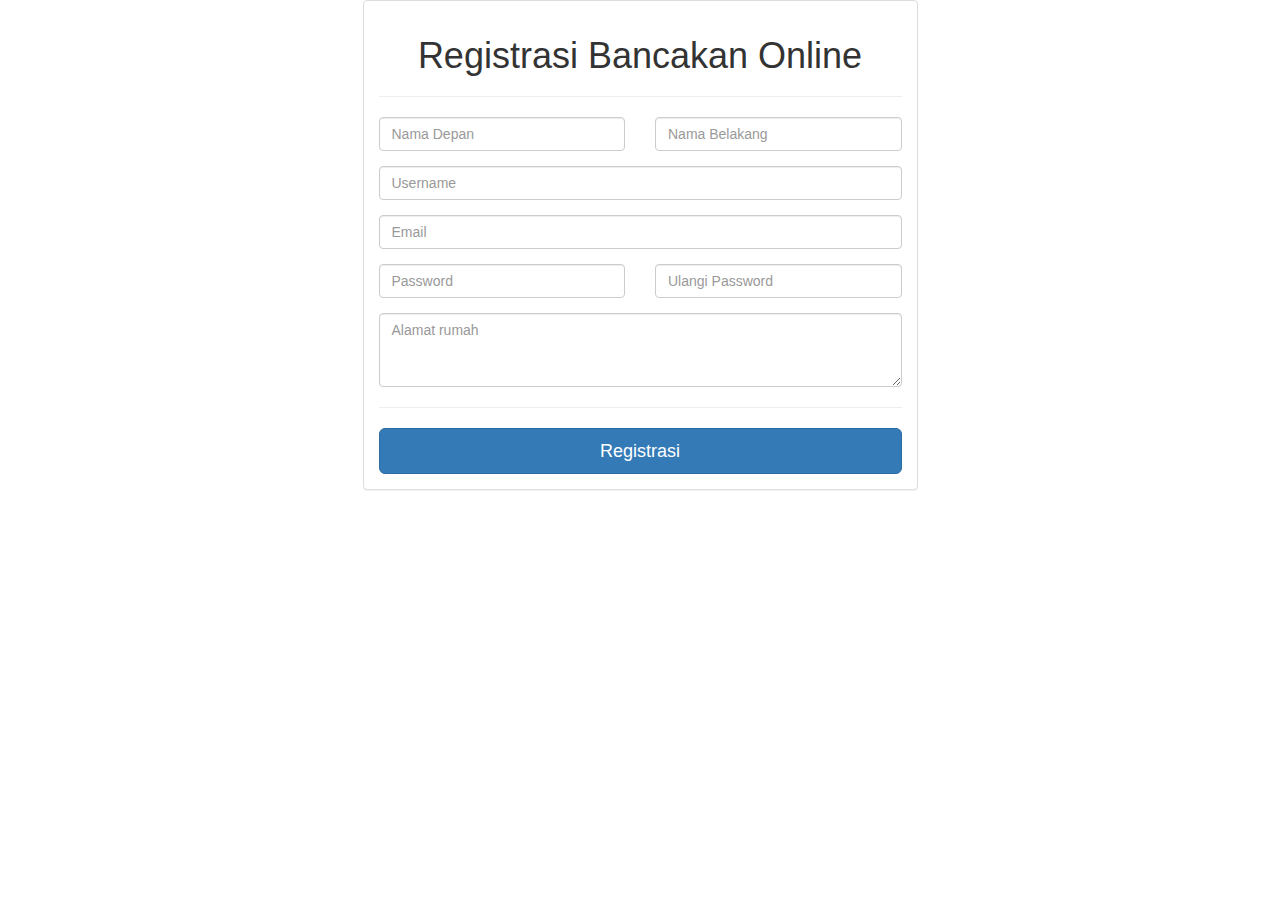
==== index.html @ 7d3cf7ec "initial commit" ====
<!DOCTYPE html>
<html lang="en">
<head>
  <meta charset="utf-8">
  <meta http-equiv="X-UA-Compatible" content="IE=edge">
  <meta name="viewport" content="width=device-width, initial-scale=1">
  <!-- The above 3 meta tags *must* come first in the head; any other head content must come *after* these tags -->
  <title>Bootstrap 101 Template</title>

  <!-- Bootstrap -->
  <link href="css/bootstrap.min.css" rel="stylesheet">

  <!-- HTML5 shim and Respond.js for IE8 support of HTML5 elements and media queries -->
  <!-- WARNING: Respond.js doesn't work if you view the page via file:// -->
    <!--[if lt IE 9]>
      <script src="https://oss.maxcdn.com/html5shiv/3.7.3/html5shiv.min.js"></script>
      <script src="https://oss.maxcdn.com/respond/1.4.2/respond.min.js"></script>
    <![endif]-->
  </head>
  <body>
    


    <div class="container">
      <div class="row">
        <div class="col-md-6 col-md-offset-3">
          <div class="panel panel-default">
            <div class="panel-body">

              <h1 class="text-center">Registrasi Bancakan Online</h1>
              <hr>
              <form action="">
                <div class="form-group row">
                  <div class="col-md-6">
                    <input type="text" placeholder="Nama Depan" class="form-control">
                  </div>
                  <div class="col-md-6">
                    <input type="text" placeholder="Nama Belakang" class="form-control" >
                  </div>
                </div>
                <div class="form-group">
                  <input type="text" placeholder="Username" class="form-control">
                </div>
                <div class="form-group">
                  <input type="text" placeholder="Email" class="form-control">
                </div>
                <div class="form-group row">
                  <div class="col-md-6">
                    <input type="password" placeholder="Password" class="form-control">
                  </div>
                  <div class="col-md-6">
                    <input type="password" placeholder="Ulangi Password" class="form-control">
                  </div>
                </div>
                <div class="form-group">
                  <textarea class="form-control" name="" id="" cols="30" rows="3" placeholder="Alamat rumah"></textarea>
                </div>
                <hr>
                <button type="submit" class="btn btn-lg btn-block btn-primary">Registrasi</button>
              </form>

            </div>
          </div>
        </div>
      </div>
    </div>
  </div>

  <!-- jQuery (necessary for Bootstrap's JavaScript plugins) -->
  <script src="https://ajax.googleapis.com/ajax/libs/jquery/1.12.4/jquery.min.js"></script>
  <!-- Include all compiled plugins (below), or include individual files as needed -->
  <script src="js/bootstrap.min.js"></script>
</body>
</html>
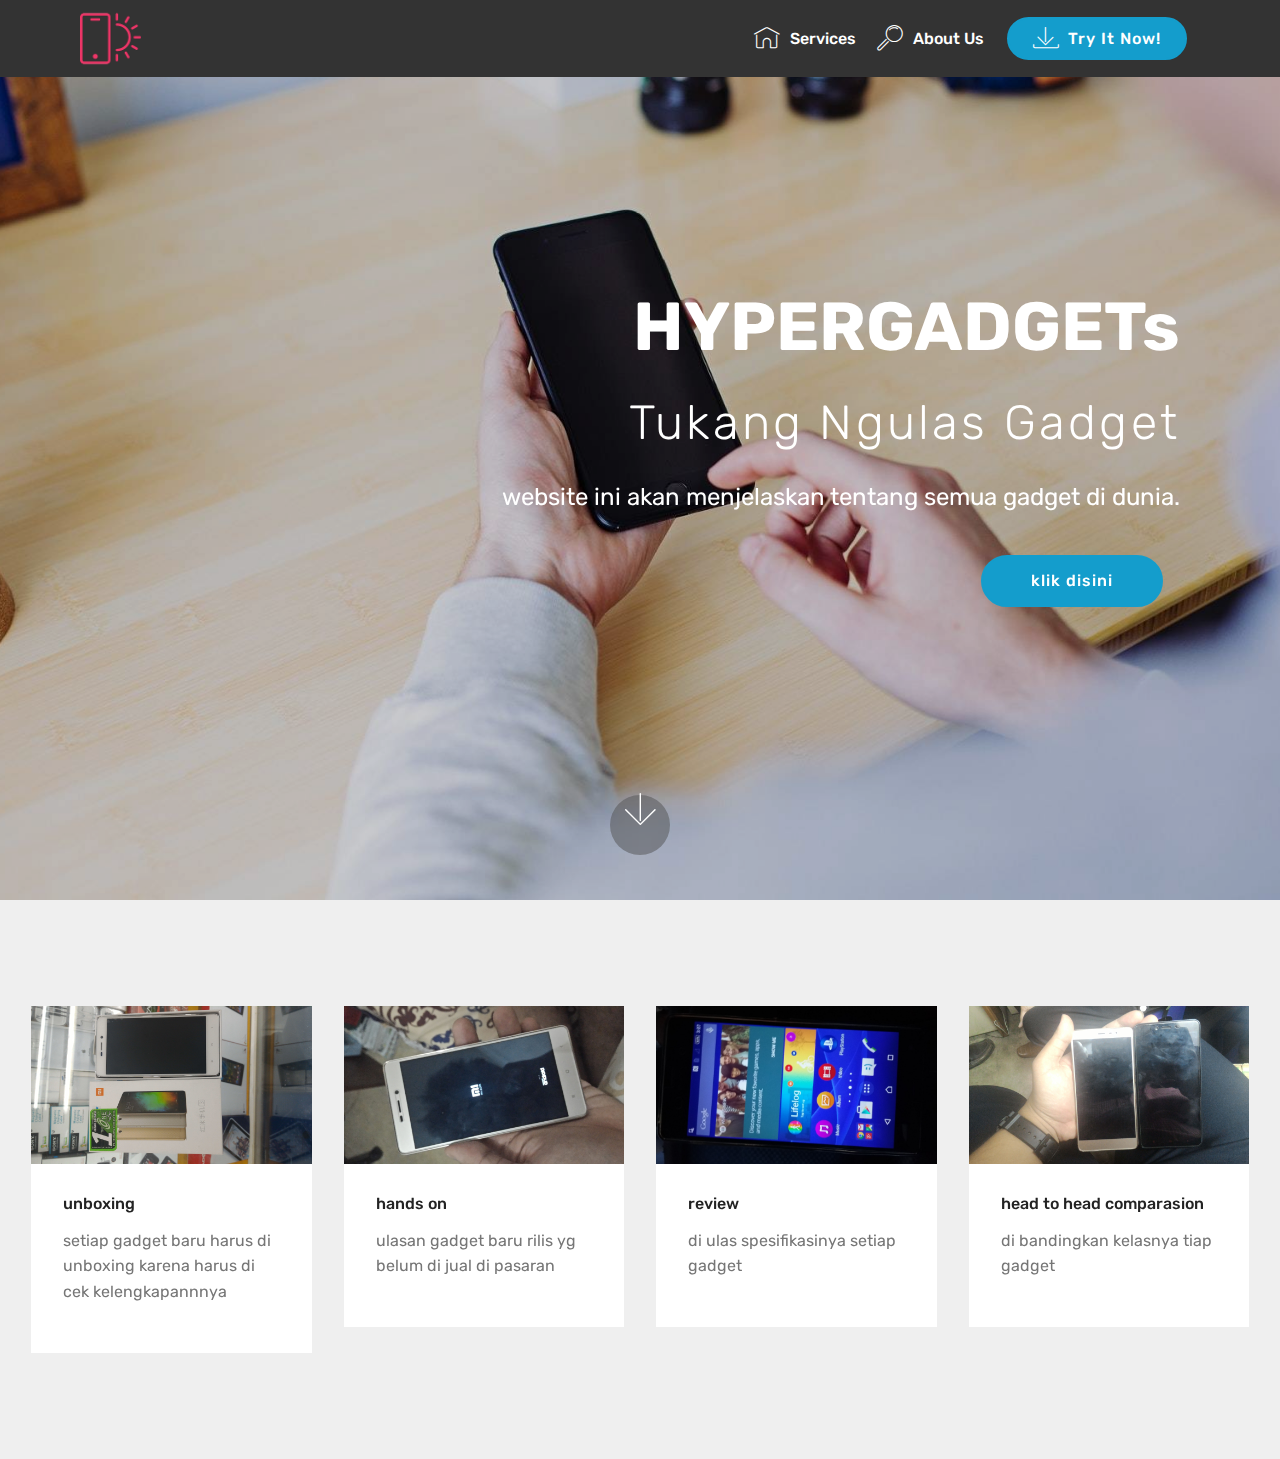
==== commit 23a4d7b4: "tambah file" ====
--- a/index.html
+++ b/index.html
@@ -1,74 +1,170 @@
 <!DOCTYPE html>
-<html lang="en">
+<html >
 <head>
-  <meta charset="utf-8">
+  <!-- Site made with Mobirise Website Builder v4.6.3, https://mobirise.com -->
+  <meta charset="UTF-8">
   <meta http-equiv="X-UA-Compatible" content="IE=edge">
-  <meta name="viewport" content="width=device-width, initial-scale=1">
-  <!-- The above 3 meta tags *must* come first in the head; any other head content must come *after* these tags -->
-  <title>Bootstrap 101 Template</title>
+  <meta name="generator" content="Mobirise v4.6.3, mobirise.com">
+  <meta name="viewport" content="width=device-width, initial-scale=1, minimum-scale=1">
+  <link rel="shortcut icon" href="assets/images/logo2.png" type="image/x-icon">
+  <meta name="description" content="">
+  <title>Home</title>
+  <link rel="stylesheet" href="assets/web/assets/mobirise-icons/mobirise-icons.css">
+  <link rel="stylesheet" href="assets/tether/tether.min.css">
+  <link rel="stylesheet" href="assets/bootstrap/css/bootstrap.min.css">
+  <link rel="stylesheet" href="assets/bootstrap/css/bootstrap-grid.min.css">
+  <link rel="stylesheet" href="assets/bootstrap/css/bootstrap-reboot.min.css">
+  <link rel="stylesheet" href="assets/dropdown/css/style.css">
+  <link rel="stylesheet" href="assets/theme/css/style.css">
+  <link rel="stylesheet" href="assets/mobirise/css/mbr-additional.css" type="text/css">
+  
+  
+  
+</head>
+<body>
+  <section class="menu cid-qIoIQLWewm" once="menu" id="menu1-e">
 
-  <!-- Bootstrap -->
-  <link href="css/bootstrap.min.css" rel="stylesheet">
-
-  <!-- HTML5 shim and Respond.js for IE8 support of HTML5 elements and media queries -->
-  <!-- WARNING: Respond.js doesn't work if you view the page via file:// -->
-    <!--[if lt IE 9]>
-      <script src="https://oss.maxcdn.com/html5shiv/3.7.3/html5shiv.min.js"></script>
-      <script src="https://oss.maxcdn.com/respond/1.4.2/respond.min.js"></script>
-    <![endif]-->
-  </head>
-  <body>
     
 
+    <nav class="navbar navbar-expand beta-menu navbar-dropdown align-items-center navbar-fixed-top navbar-toggleable-sm">
+        <button class="navbar-toggler navbar-toggler-right" type="button" data-toggle="collapse" data-target="#navbarSupportedContent" aria-controls="navbarSupportedContent" aria-expanded="false" aria-label="Toggle navigation">
+            <div class="hamburger">
+                <span></span>
+                <span></span>
+                <span></span>
+                <span></span>
+            </div>
+        </button>
+        <div class="menu-logo">
+            <div class="navbar-brand">
+                <span class="navbar-logo">
+                    <a href="https://mobirise.com">
+                         <img src="assets/images/logo2.png" alt="Mobirise" style="height: 3.8rem;">
+                    </a>
+                </span>
+                <span class="navbar-caption-wrap"><a class="navbar-caption text-white display-4" href="https://mobirise.com"></a></span>
+            </div>
+        </div>
+        <div class="collapse navbar-collapse" id="navbarSupportedContent">
+            <ul class="navbar-nav nav-dropdown" data-app-modern-menu="true">
+                <li class="nav-item">
+                    <a class="nav-link link text-white display-4" href="https://mobirise.com">
+                        <span class="mbri-home mbr-iconfont mbr-iconfont-btn"></span>
+                        Services
+                    </a>
+                </li>
+                <li class="nav-item">
+                    <a class="nav-link link text-white display-4" href="https://mobirise.com">
+                        <span class="mbri-search mbr-iconfont mbr-iconfont-btn"></span>
+                        About Us
+                    </a>
+                </li>
+            </ul>
+            <div class="navbar-buttons mbr-section-btn">
+                <a class="btn btn-sm btn-primary display-4" href="https://mobirise.com">
+                    <span class="mbri-save mbr-iconfont mbr-iconfont-btn "></span>
+                    Try It Now!
+                </a>
+            </div>
+        </div>
+    </nav>
+</section>
+
+<section class="engine"><a href="https://mobirise.ws/b">best free site creator</a></section><section class="header10 cid-qIoLDjl8gc mbr-fullscreen mbr-parallax-background" id="header10-h">
+
+    
+
+    <div class="mbr-overlay" style="opacity: 0.2; background-color: rgb(0, 0, 0);">
+    </div>
 
     <div class="container">
-      <div class="row">
-        <div class="col-md-6 col-md-offset-3">
-          <div class="panel panel-default">
-            <div class="panel-body">
+        <div class="media-container-column mbr-white col-lg-8 col-md-10 ml-auto">
+            <h1 class="mbr-section-title align-right mbr-bold pb-3 mbr-fonts-style display-1">HYPERGADGETs</h1>
+            <h3 class="mbr-section-subtitle align-right mbr-light pb-3 mbr-fonts-style display-2">Tukang Ngulas Gadget</h3>
+            <p class="mbr-text align-right pb-3 mbr-fonts-style display-5">website ini akan menjelaskan tentang semua gadget di dunia.
+            </p>
+            <div class="mbr-section-btn align-right"><a class="btn btn-md btn-primary display-4" href="https://mobirise.com">klik disini</a></div>
+        </div>
+    </div>
 
-              <h1 class="text-center">Registrasi Bancakan Online</h1>
-              <hr>
-              <form action="">
-                <div class="form-group row">
-                  <div class="col-md-6">
-                    <input type="text" placeholder="Nama Depan" class="form-control">
-                  </div>
-                  <div class="col-md-6">
-                    <input type="text" placeholder="Nama Belakang" class="form-control" >
-                  </div>
+    <div class="mbr-arrow hidden-sm-down" aria-hidden="true">
+        <a href="#next">
+            <i class="mbri-down mbr-iconfont"></i>
+        </a>
+    </div>
+</section>
+
+<section class="features17 cid-qIsUTgP3ea" id="features17-j">
+    
+    
+
+    
+    <div class="container-fluid">
+        <div class="media-container-row">
+            <div class="card p-3 col-12 col-md-6 col-lg-3">
+                <div class="card-wrapper">
+                    <div class="card-img">
+                        <img src="assets/images/p-20160506-164457-4096x2304.jpg" alt="Mobirise" title="">
+                    </div>
+                    <div class="card-box">
+                        <h4 class="card-title pb-3 mbr-fonts-style display-7">unboxing</h4>
+                        <p class="mbr-text mbr-fonts-style display-7">setiap gadget baru harus di unboxing karena harus di cek kelengkapannnya&nbsp;</p>
+                    </div>
                 </div>
-                <div class="form-group">
-                  <input type="text" placeholder="Username" class="form-control">
+            </div>
+
+            <div class="card p-3 col-12 col-md-6 col-lg-3">
+                <div class="card-wrapper">
+                    <div class="card-img">
+                        <img src="assets/images/p-20160908-4055-4096x2304.jpg" alt="Mobirise" title="">
+                    </div>
+                    <div class="card-box">
+                        <h4 class="card-title pb-3 mbr-fonts-style display-7">hands on</h4>
+                        <p class="mbr-text mbr-fonts-style display-7">ulasan gadget baru rilis yg belum di jual di pasaran</p>
+                    </div>
                 </div>
-                <div class="form-group">
-                  <input type="text" placeholder="Email" class="form-control">
+            </div>
+
+            <div class="card p-3 col-12 col-md-6 col-lg-3">
+                <div class="card-wrapper">
+                    <div class="card-img">
+                        <img src="assets/images/20151207-172852-3264x1836.jpg" alt="Mobirise" title="">
+                    </div>
+                    <div class="card-box">
+                        <h4 class="card-title pb-3 mbr-fonts-style display-7">review</h4>
+                        <p class="mbr-text mbr-fonts-style display-7">di ulas spesifikasinya setiap gadget</p>
+                    </div>
                 </div>
-                <div class="form-group row">
-                  <div class="col-md-6">
-                    <input type="password" placeholder="Password" class="form-control">
-                  </div>
-                  <div class="col-md-6">
-                    <input type="password" placeholder="Ulangi Password" class="form-control">
-                  </div>
+            </div>
+
+            <div class="card p-3 col-12 col-md-6 col-lg-3">
+                <div class="card-wrapper">
+                    <div class="card-img">
+                        <img src="assets/images/p-20160630-112500-4096x2304.jpg" alt="Mobirise" title="">
+                    </div>
+                    <div class="card-box">
+                        <h4 class="card-title pb-3 mbr-fonts-style display-7">head to head comparasion</h4>
+                        <p class="mbr-text mbr-fonts-style display-7">di bandingkan kelasnya tiap gadget</p>
+                    </div>
                 </div>
-                <div class="form-group">
-                  <textarea class="form-control" name="" id="" cols="30" rows="3" placeholder="Alamat rumah"></textarea>
-                </div>
-                <hr>
-                <button type="submit" class="btn btn-lg btn-block btn-primary">Registrasi</button>
-              </form>
+            </div>
+            
+            
+        </div>
+    </div>
+</section>
 
-            </div>
-          </div>
-        </div>
-      </div>
-    </div>
-  </div>
 
-  <!-- jQuery (necessary for Bootstrap's JavaScript plugins) -->
-  <script src="https://ajax.googleapis.com/ajax/libs/jquery/1.12.4/jquery.min.js"></script>
-  <!-- Include all compiled plugins (below), or include individual files as needed -->
-  <script src="js/bootstrap.min.js"></script>
+  <script src="assets/web/assets/jquery/jquery.min.js"></script>
+  <script src="assets/popper/popper.min.js"></script>
+  <script src="assets/tether/tether.min.js"></script>
+  <script src="assets/bootstrap/js/bootstrap.min.js"></script>
+  <script src="assets/smoothscroll/smooth-scroll.js"></script>
+  <script src="assets/dropdown/js/script.min.js"></script>
+  <script src="assets/touchswipe/jquery.touch-swipe.min.js"></script>
+  <script src="assets/parallax/jarallax.min.js"></script>
+  <script src="assets/theme/js/script.js"></script>
+  
+  
 </body>
 </html>--- a/assets/web/assets/mobirise-icons/mobirise-icons.css
+++ b/assets/web/assets/mobirise-icons/mobirise-icons.css
@@ -0,0 +1,476 @@
+@font-face {
+  font-family: 'MobiriseIcons';
+  src:  url('mobirise-icons.eot?spat4u');
+  src:  url('mobirise-icons.eot?spat4u#iefix') format('embedded-opentype'),
+    url('mobirise-icons.ttf?spat4u') format('truetype'),
+    url('mobirise-icons.woff?spat4u') format('woff'),
+    url('mobirise-icons.svg?spat4u#MobiriseIcons') format('svg');
+  font-weight: normal;
+  font-style: normal;
+}
+
+[class^="mbri-"], [class*=" mbri-"] {
+  /* use !important to prevent issues with browser extensions that change fonts */
+  font-family: MobiriseIcons !important;
+  speak: none;
+  font-style: normal;
+  font-weight: normal;
+  font-variant: normal;
+  text-transform: none;
+  line-height: 1;
+
+  /* Better Font Rendering =========== */
+  -webkit-font-smoothing: antialiased;
+  -moz-osx-font-smoothing: grayscale;
+}
+
+.mbri-add-submenu:before {
+  content: "\e900";
+}
+.mbri-alert:before {
+  content: "\e901";
+}
+.mbri-align-center:before {
+  content: "\e902";
+}
+.mbri-align-justify:before {
+  content: "\e903";
+}
+.mbri-align-left:before {
+  content: "\e904";
+}
+.mbri-align-right:before {
+  content: "\e905";
+}
+.mbri-android:before {
+  content: "\e906";
+}
+.mbri-apple:before {
+  content: "\e907";
+}
+.mbri-arrow-down:before {
+  content: "\e908";
+}
+.mbri-arrow-next:before {
+  content: "\e909";
+}
+.mbri-arrow-prev:before {
+  content: "\e90a";
+}
+.mbri-arrow-up:before {
+  content: "\e90b";
+}
+.mbri-bold:before {
+  content: "\e90c";
+}
+.mbri-bookmark:before {
+  content: "\e90d";
+}
+.mbri-bootstrap:before {
+  content: "\e90e";
+}
+.mbri-briefcase:before {
+  content: "\e90f";
+}
+.mbri-browse:before {
+  content: "\e910";
+}
+.mbri-bulleted-list:before {
+  content: "\e911";
+}
+.mbri-calendar:before {
+  content: "\e912";
+}
+.mbri-camera:before {
+  content: "\e913";
+}
+.mbri-cart-add:before {
+  content: "\e914";
+}
+.mbri-cart-full:before {
+  content: "\e915";
+}
+.mbri-cash:before {
+  content: "\e916";
+}
+.mbri-change-style:before {
+  content: "\e917";
+}
+.mbri-chat:before {
+  content: "\e918";
+}
+.mbri-clock:before {
+  content: "\e919";
+}
+.mbri-close:before {
+  content: "\e91a";
+}
+.mbri-cloud:before {
+  content: "\e91b";
+}
+.mbri-code:before {
+  content: "\e91c";
+}
+.mbri-contact-form:before {
+  content: "\e91d";
+}
+.mbri-credit-card:before {
+  content: "\e91e";
+}
+.mbri-cursor-click:before {
+  content: "\e91f";
+}
+.mbri-cust-feedback:before {
+  content: "\e920";
+}
+.mbri-database:before {
+  content: "\e921";
+}
+.mbri-delivery:before {
+  content: "\e922";
+}
+.mbri-desktop:before {
+  content: "\e923";
+}
+.mbri-devices:before {
+  content: "\e924";
+}
+.mbri-down:before {
+  content: "\e925";
+}
+.mbri-download:before {
+  content: "\e989";
+}
+.mbri-drag-n-drop:before {
+  content: "\e927";
+}
+.mbri-drag-n-drop2:before {
+  content: "\e928";
+}
+.mbri-edit:before {
+  content: "\e929";
+}
+.mbri-edit2:before {
+  content: "\e92a";
+}
+.mbri-error:before {
+  content: "\e92b";
+}
+.mbri-extension:before {
+  content: "\e92c";
+}
+.mbri-features:before {
+  content: "\e92d";
+}
+.mbri-file:before {
+  content: "\e92e";
+}
+.mbri-flag:before {
+  content: "\e92f";
+}
+.mbri-folder:before {
+  content: "\e930";
+}
+.mbri-gift:before {
+  content: "\e931";
+}
+.mbri-github:before {
+  content: "\e932";
+}
+.mbri-globe:before {
+  content: "\e933";
+}
+.mbri-globe-2:before {
+  content: "\e934";
+}
+.mbri-growing-chart:before {
+  content: "\e935";
+}
+.mbri-hearth:before {
+  content: "\e936";
+}
+.mbri-help:before {
+  content: "\e937";
+}
+.mbri-home:before {
+  content: "\e938";
+}
+.mbri-hot-cup:before {
+  content: "\e939";
+}
+.mbri-idea:before {
+  content: "\e93a";
+}
+.mbri-image-gallery:before {
+  content: "\e93b";
+}
+.mbri-image-slider:before {
+  content: "\e93c";
+}
+.mbri-info:before {
+  content: "\e93d";
+}
+.mbri-italic:before {
+  content: "\e93e";
+}
+.mbri-key:before {
+  content: "\e93f";
+}
+.mbri-laptop:before {
+  content: "\e940";
+}
+.mbri-layers:before {
+  content: "\e941";
+}
+.mbri-left-right:before {
+  content: "\e942";
+}
+.mbri-left:before {
+  content: "\e943";
+}
+.mbri-letter:before {
+  content: "\e944";
+}
+.mbri-like:before {
+  content: "\e945";
+}
+.mbri-link:before {
+  content: "\e946";
+}
+.mbri-lock:before {
+  content: "\e947";
+}
+.mbri-login:before {
+  content: "\e948";
+}
+.mbri-logout:before {
+  content: "\e949";
+}
+.mbri-magic-stick:before {
+  content: "\e94a";
+}
+.mbri-map-pin:before {
+  content: "\e94b";
+}
+.mbri-menu:before {
+  content: "\e94c";
+}
+.mbri-mobile:before {
+  content: "\e94d";
+}
+.mbri-mobile2:before {
+  content: "\e94e";
+}
+.mbri-mobirise:before {
+  content: "\e94f";
+}
+.mbri-more-horizontal:before {
+  content: "\e950";
+}
+.mbri-more-vertical:before {
+  content: "\e951";
+}
+.mbri-music:before {
+  content: "\e952";
+}
+.mbri-new-file:before {
+  content: "\e953";
+}
+.mbri-numbered-list:before {
+  content: "\e954";
+}
+.mbri-opened-folder:before {
+  content: "\e955";
+}
+.mbri-pages:before {
+  content: "\e956";
+}
+.mbri-paper-plane:before {
+  content: "\e957";
+}
+.mbri-paperclip:before {
+  content: "\e958";
+}
+.mbri-photo:before {
+  content: "\e959";
+}
+.mbri-photos:before {
+  content: "\e95a";
+}
+.mbri-pin:before {
+  content: "\e95b";
+}
+.mbri-play:before {
+  content: "\e95c";
+}
+.mbri-plus:before {
+  content: "\e95d";
+}
+.mbri-preview:before {
+  content: "\e95e";
+}
+.mbri-print:before {
+  content: "\e95f";
+}
+.mbri-protect:before {
+  content: "\e960";
+}
+.mbri-question:before {
+  content: "\e961";
+}
+.mbri-quote-left:before {
+  content: "\e962";
+}
+.mbri-quote-right:before {
+  content: "\e963";
+}
+.mbri-refresh:before {
+  content: "\e964";
+}
+.mbri-responsive:before {
+  content: "\e965";
+}
+.mbri-right:before {
+  content: "\e966";
+}
+.mbri-rocket:before {
+  content: "\e967";
+}
+.mbri-sad-face:before {
+  content: "\e968";
+}
+.mbri-sale:before {
+  content: "\e969";
+}
+.mbri-save:before {
+  content: "\e96a";
+}
+.mbri-search:before {
+  content: "\e96b";
+}
+.mbri-setting:before {
+  content: "\e96c";
+}
+.mbri-setting2:before {
+  content: "\e96d";
+}
+.mbri-setting3:before {
+  content: "\e96e";
+}
+.mbri-share:before {
+  content: "\e96f";
+}
+.mbri-shopping-bag:before {
+  content: "\e970";
+}
+.mbri-shopping-basket:before {
+  content: "\e971";
+}
+.mbri-shopping-cart:before {
+  content: "\e972";
+}
+.mbri-sites:before {
+  content: "\e973";
+}
+.mbri-smile-face:before {
+  content: "\e974";
+}
+.mbri-speed:before {
+  content: "\e975";
+}
+.mbri-star:before {
+  content: "\e976";
+}
+.mbri-success:before {
+  content: "\e977";
+}
+.mbri-sun:before {
+  content: "\e978";
+}
+.mbri-sun2:before {
+  content: "\e979";
+}
+.mbri-tablet:before {
+  content: "\e97a";
+}
+.mbri-tablet-vertical:before {
+  content: "\e97b";
+}
+.mbri-target:before {
+  content: "\e97c";
+}
+.mbri-timer:before {
+  content: "\e97d";
+}
+.mbri-to-ftp:before {
+  content: "\e97e";
+}
+.mbri-to-local-drive:before {
+  content: "\e97f";
+}
+.mbri-touch-swipe:before {
+  content: "\e980";
+}
+.mbri-touch:before {
+  content: "\e981";
+}
+.mbri-trash:before {
+  content: "\e982";
+}
+.mbri-underline:before {
+  content: "\e983";
+}
+.mbri-unlink:before {
+  content: "\e984";
+}
+.mbri-unlock:before {
+  content: "\e985";
+}
+.mbri-up-down:before {
+  content: "\e986";
+}
+.mbri-up:before {
+  content: "\e987";
+}
+.mbri-update:before {
+  content: "\e988";
+}
+.mbri-upload:before {
+ content: "\e926"; 
+}
+.mbri-user:before {
+  content: "\e98a";
+}
+.mbri-user2:before {
+  content: "\e98b";
+}
+.mbri-users:before {
+  content: "\e98c";
+}
+.mbri-video:before {
+  content: "\e98d";
+}
+.mbri-video-play:before {
+  content: "\e98e";
+}
+.mbri-watch:before {
+  content: "\e98f";
+}
+.mbri-website-theme:before {
+  content: "\e990";
+}
+.mbri-wifi:before {
+  content: "\e991";
+}
+.mbri-windows:before {
+  content: "\e992";
+}
+.mbri-zoom-out:before {
+  content: "\e993";
+}
+.mbri-redo:before {
+  content: "\e994";
+}
+.mbri-undo:before {
+  content: "\e995";
+}
--- a/assets/dropdown/css/style.css
+++ b/assets/dropdown/css/style.css
@@ -0,0 +1,265 @@
+.navbar-dropdown {
+  left: 0;
+  padding: 0;
+  position: absolute;
+  right: 0;
+  top: 0;
+  transition: all 0.45s ease;
+  z-index: 1030;
+  background: #282828; }
+  .navbar-dropdown .navbar-logo {
+    margin-right: 0.8rem;
+    transition: margin 0.3s ease-in-out;
+    vertical-align: middle; }
+    .navbar-dropdown .navbar-logo img {
+      height: 3.125rem;
+      transition: all 0.3s ease-in-out; }
+    .navbar-dropdown .navbar-logo.mbr-iconfont {
+      font-size: 3.125rem;
+      line-height: 3.125rem; }
+  .navbar-dropdown .navbar-caption {
+    font-weight: 700;
+    white-space: normal;
+    vertical-align: -4px;
+    line-height: 3.125rem !important; }
+    .navbar-dropdown .navbar-caption, .navbar-dropdown .navbar-caption:hover {
+      color: inherit;
+      text-decoration: none; }
+  .navbar-dropdown .mbr-iconfont + .navbar-caption {
+    vertical-align: -1px; }
+  .navbar-dropdown.navbar-fixed-top {
+    position: fixed; }
+  .navbar-dropdown .navbar-brand span {
+    vertical-align: -4px; }
+  .navbar-dropdown.bg-color.transparent {
+    background: none; }
+  .navbar-dropdown.navbar-short .navbar-brand {
+    padding: 0.625rem 0; }
+    .navbar-dropdown.navbar-short .navbar-brand span {
+      vertical-align: -1px; }
+  .navbar-dropdown.navbar-short .navbar-caption {
+    line-height: 2.375rem !important;
+    vertical-align: -2px; }
+  .navbar-dropdown.navbar-short .navbar-logo {
+    margin-right: 0.5rem; }
+    .navbar-dropdown.navbar-short .navbar-logo img {
+      height: 2.375rem; }
+    .navbar-dropdown.navbar-short .navbar-logo.mbr-iconfont {
+      font-size: 2.375rem;
+      line-height: 2.375rem; }
+  .navbar-dropdown.navbar-short .mbr-table-cell {
+    height: 3.625rem; }
+  .navbar-dropdown .navbar-close {
+    left: 0.6875rem;
+    position: fixed;
+    top: 0.75rem;
+    z-index: 1000; }
+  .navbar-dropdown .hamburger-icon {
+    content: "";
+    display: inline-block;
+    vertical-align: middle;
+    width: 16px;
+    -webkit-box-shadow: 0 -6px 0 1px #282828,0 0 0 1px #282828,0 6px 0 1px #282828;
+    -moz-box-shadow: 0 -6px 0 1px #282828,0 0 0 1px #282828,0 6px 0 1px #282828;
+    box-shadow: 0 -6px 0 1px #282828,0 0 0 1px #282828,0 6px 0 1px #282828; }
+
+.dropdown-menu .dropdown-toggle[data-toggle="dropdown-submenu"]::after {
+  border-bottom: 0.35em solid transparent;
+  border-left: 0.35em solid;
+  border-right: 0;
+  border-top: 0.35em solid transparent;
+  margin-left: 0.3rem; }
+
+.dropdown-menu .dropdown-item:focus {
+  outline: 0; }
+
+.nav-dropdown {
+  font-size: 0.75rem;
+  font-weight: 500;
+  height: auto !important; }
+  .nav-dropdown .nav-btn {
+    padding-left: 1rem; }
+  .nav-dropdown .link {
+    margin: .667em 1.667em;
+    font-weight: 500;
+    padding: 0;
+    transition: color .2s ease-in-out; }
+    .nav-dropdown .link.dropdown-toggle {
+      margin-right: 2.583em; }
+      .nav-dropdown .link.dropdown-toggle::after {
+        margin-left: .25rem;
+        border-top: 0.35em solid;
+        border-right: 0.35em solid transparent;
+        border-left: 0.35em solid transparent;
+        border-bottom: 0; }
+      .nav-dropdown .link.dropdown-toggle[aria-expanded="true"] {
+        margin: 0;
+        padding: 0.667em 3.263em  0.667em 1.667em; }
+  .nav-dropdown .link::after,
+  .nav-dropdown .dropdown-item::after {
+    color: inherit; }
+  .nav-dropdown .btn {
+    font-size: 0.75rem;
+    font-weight: 700;
+    letter-spacing: 0;
+    margin-bottom: 0;
+    padding-left: 1.25rem;
+    padding-right: 1.25rem; }
+  .nav-dropdown .dropdown-menu {
+    border-radius: 0;
+    border: 0;
+    left: 0;
+    margin: 0;
+    padding-bottom: 1.25rem;
+    padding-top: 1.25rem;
+    position: relative; }
+  .nav-dropdown .dropdown-submenu {
+    margin-left: 0.125rem;
+    top: 0; }
+  .nav-dropdown .dropdown-item {
+    font-weight: 500;
+    line-height: 2;
+    padding: 0.3846em 4.615em 0.3846em 1.5385em;
+    position: relative;
+    transition: color .2s ease-in-out, background-color .2s ease-in-out; }
+    .nav-dropdown .dropdown-item::after {
+      margin-top: -0.3077em;
+      position: absolute;
+      right: 1.1538em;
+      top: 50%; }
+    .nav-dropdown .dropdown-item:focus, .nav-dropdown .dropdown-item:hover {
+      background: none; }
+
+@media (max-width: 767px) {
+  .nav-dropdown.navbar-toggleable-sm {
+    bottom: 0;
+    display: none;
+    left: 0;
+    overflow-x: hidden;
+    position: fixed;
+    top: 0;
+    transform: translateX(-100%);
+    -ms-transform: translateX(-100%);
+    -webkit-transform: translateX(-100%);
+    width: 18.75rem;
+    z-index: 999; } }
+.nav-dropdown.navbar-toggleable-xl {
+  bottom: 0;
+  display: none;
+  left: 0;
+  overflow-x: hidden;
+  position: fixed;
+  top: 0;
+  transform: translateX(-100%);
+  -ms-transform: translateX(-100%);
+  -webkit-transform: translateX(-100%);
+  width: 18.75rem;
+  z-index: 999; }
+
+.nav-dropdown-sm {
+  display: block !important;
+  overflow-x: hidden;
+  overflow: auto;
+  padding-top: 3.875rem; }
+  .nav-dropdown-sm::after {
+    content: "";
+    display: block;
+    height: 3rem;
+    width: 100%; }
+  .nav-dropdown-sm.collapse.in ~ .navbar-close {
+    display: block !important; }
+  .nav-dropdown-sm.collapsing, .nav-dropdown-sm.collapse.in {
+    transform: translateX(0);
+    -ms-transform: translateX(0);
+    -webkit-transform: translateX(0);
+    transition: all 0.25s ease-out;
+    -webkit-transition: all 0.25s ease-out;
+    background: #282828; }
+  .nav-dropdown-sm.collapsing[aria-expanded="false"] {
+    transform: translateX(-100%);
+    -ms-transform: translateX(-100%);
+    -webkit-transform: translateX(-100%); }
+  .nav-dropdown-sm .nav-item {
+    display: block;
+    margin-left: 0 !important;
+    padding-left: 0; }
+  .nav-dropdown-sm .link,
+  .nav-dropdown-sm .dropdown-item {
+    border-top: 1px dotted rgba(255, 255, 255, 0.1);
+    font-size: 0.8125rem;
+    line-height: 1.6;
+    margin: 0 !important;
+    padding: 0.875rem 2.4rem 0.875rem 1.5625rem !important;
+    position: relative;
+    white-space: normal; }
+    .nav-dropdown-sm .link:focus, .nav-dropdown-sm .link:hover,
+    .nav-dropdown-sm .dropdown-item:focus,
+    .nav-dropdown-sm .dropdown-item:hover {
+      background: rgba(0, 0, 0, 0.2) !important;
+      color: #c0a375; }
+  .nav-dropdown-sm .nav-btn {
+    position: relative;
+    padding: 1.5625rem 1.5625rem 0 1.5625rem; }
+    .nav-dropdown-sm .nav-btn::before {
+      border-top: 1px dotted rgba(255, 255, 255, 0.1);
+      content: "";
+      left: 0;
+      position: absolute;
+      top: 0;
+      width: 100%; }
+    .nav-dropdown-sm .nav-btn + .nav-btn {
+      padding-top: 0.625rem; }
+      .nav-dropdown-sm .nav-btn + .nav-btn::before {
+        display: none; }
+  .nav-dropdown-sm .btn {
+    padding: 0.625rem 0; }
+  .nav-dropdown-sm .dropdown-toggle[data-toggle="dropdown-submenu"]::after {
+    margin-left: .25rem;
+    border-top: 0.35em solid;
+    border-right: 0.35em solid transparent;
+    border-left: 0.35em solid transparent;
+    border-bottom: 0; }
+  .nav-dropdown-sm .dropdown-toggle[data-toggle="dropdown-submenu"][aria-expanded="true"]::after {
+    border-top: 0;
+    border-right: 0.35em solid transparent;
+    border-left: 0.35em solid transparent;
+    border-bottom: 0.35em solid; }
+  .nav-dropdown-sm .dropdown-menu {
+    margin: 0;
+    padding: 0;
+    position: relative;
+    top: 0;
+    left: 0;
+    width: 100%;
+    border: 0;
+    float: none;
+    border-radius: 0;
+    background: none; }
+  .nav-dropdown-sm .dropdown-submenu {
+    left: 100%;
+    margin-left: 0.125rem;
+    margin-top: -1.25rem;
+    top: 0; }
+
+.navbar-toggleable-sm .nav-dropdown .dropdown-menu {
+  position: absolute; }
+
+.navbar-toggleable-sm .nav-dropdown .dropdown-submenu {
+  left: 100%;
+  margin-left: 0.125rem;
+  margin-top: -1.25rem;
+  top: 0; }
+
+.navbar-toggleable-sm.opened .nav-dropdown .dropdown-menu {
+  position: relative; }
+
+.navbar-toggleable-sm.opened .nav-dropdown .dropdown-submenu {
+  left: 0;
+  margin-left: 00rem;
+  margin-top: 0rem;
+  top: 0; }
+
+.is-builder .nav-dropdown.collapsing {
+  transition: none !important; }
+
+/*# sourceMappingURL=style.css.map */
--- a/assets/theme/css/style.css
+++ b/assets/theme/css/style.css
@@ -0,0 +1,426 @@
+/*!
+ * Mobirise v4 theme (https://mobirise.com/)
+ * Copyright 2017 Mobirise
+ */
+section {
+  background-color: #eeeeee; }
+
+section,
+.container,
+.container-fluid {
+  position: relative;
+  word-wrap: break-word; }
+
+a.mbr-iconfont:hover {
+  text-decoration: none; }
+
+.article .lead p, .article .lead ul, .article .lead ol, .article .lead pre, .article .lead blockquote {
+  margin-bottom: 0; }
+
+a {
+  font-style: normal;
+  font-weight: 400;
+  cursor: pointer; }
+  a, a:hover {
+    text-decoration: none; }
+
+figure {
+  margin-bottom: 0; }
+
+body {
+  color: #232323; }
+
+h1, h2, h3, h4, h5, h6,
+.h1, .h2, .h3, .h4, .h5, .h6,
+.display-1, .display-2, .display-3, .display-4 {
+  line-height: 1;
+  word-break: break-word;
+  word-wrap: break-word; }
+
+b, strong {
+  font-weight: bold; }
+
+blockquote {
+  padding: 10px 0 10px 20px;
+  position: relative;
+  border-left: 2px solid;
+  border-color: #ff3366; }
+
+input:-webkit-autofill, input:-webkit-autofill:hover, input:-webkit-autofill:focus, input:-webkit-autofill:active {
+  transition-delay: 9999s;
+  transition-property: background-color, color; }
+
+textarea[type="hidden"] {
+  display: none; }
+
+body {
+  position: relative; }
+
+section {
+  background-position: 50% 50%;
+  background-repeat: no-repeat;
+  background-size: cover; }
+  section .mbr-background-video,
+  section .mbr-background-video-preview {
+    position: absolute;
+    bottom: 0;
+    left: 0;
+    right: 0;
+    top: 0; }
+
+.hidden {
+  visibility: hidden; }
+
+.mbr-z-index20 {
+  z-index: 20; }
+
+/*! Base colors */
+.mbr-white {
+  color: #ffffff; }
+
+.mbr-black {
+  color: #000000; }
+
+.mbr-bg-white {
+  background-color: #ffffff; }
+
+.mbr-bg-black {
+  background-color: #000000; }
+
+/*! Text-aligns */
+.align-left {
+  text-align: left; }
+
+.align-center {
+  text-align: center; }
+
+.align-right {
+  text-align: right; }
+
+@media (max-width: 767px) {
+  .align-left, .align-center, .align-right, .mbr-section-btn, .mbr-section-title {
+    text-align: center; } }
+/*! Font-weight  */
+.mbr-light {
+  font-weight: 300; }
+
+.mbr-regular {
+  font-weight: 400; }
+
+.mbr-semibold {
+  font-weight: 500; }
+
+.mbr-bold {
+  font-weight: 700; }
+
+/*! Media  */
+.media-size-item {
+  -webkit-flex: 1 1 auto;
+  -moz-flex: 1 1 auto;
+  -ms-flex: 1 1 auto;
+  -o-flex: 1 1 auto;
+  flex: 1 1 auto; }
+
+.media-content {
+  -webkit-flex-basis: 100%;
+  flex-basis: 100%; }
+
+.media-container-row {
+  display: -ms-flexbox;
+  display: -webkit-flex;
+  display: flex;
+  -webkit-flex-direction: row;
+  -ms-flex-direction: row;
+  flex-direction: row;
+  -webkit-flex-wrap: wrap;
+  -ms-flex-wrap: wrap;
+  flex-wrap: wrap;
+  -webkit-justify-content: center;
+  -ms-flex-pack: center;
+  justify-content: center;
+  -webkit-align-content: center;
+  -ms-flex-line-pack: center;
+  align-content: center;
+  -webkit-align-items: start;
+  -ms-flex-align: start;
+  align-items: start; }
+  .media-container-row .media-size-item {
+    width: 400px; }
+
+.media-container-column {
+  display: -ms-flexbox;
+  display: -webkit-flex;
+  display: flex;
+  -webkit-flex-direction: column;
+  -ms-flex-direction: column;
+  flex-direction: column;
+  -webkit-flex-wrap: wrap;
+  -ms-flex-wrap: wrap;
+  flex-wrap: wrap;
+  -webkit-justify-content: center;
+  -ms-flex-pack: center;
+  justify-content: center;
+  -webkit-align-content: center;
+  -ms-flex-line-pack: center;
+  align-content: center;
+  -webkit-align-items: stretch;
+  -ms-flex-align: stretch;
+  align-items: stretch; }
+  .media-container-column > * {
+    width: 100%; }
+
+@media (min-width: 992px) {
+  .media-container-row {
+    -webkit-flex-wrap: nowrap;
+    -ms-flex-wrap: nowrap;
+    flex-wrap: nowrap; } }
+figure {
+  overflow: hidden; }
+
+figure[mbr-media-size] {
+  transition: width 0.1s; }
+
+.mbr-figure img, .mbr-figure iframe {
+  display: block;
+  width: 100%; }
+
+.card {
+  background-color: transparent;
+  border: none; }
+
+.card-img {
+  text-align: center;
+  flex-shrink: 0; }
+
+.media {
+  max-width: 100%;
+  margin: 0 auto; }
+
+.mbr-figure {
+  -ms-flex-item-align: center;
+  -ms-grid-row-align: center;
+  -webkit-align-self: center;
+  align-self: center; }
+
+.media-container > div {
+  max-width: 100%; }
+
+.mbr-figure img, .card-img img {
+  width: 100%; }
+
+@media (max-width: 991px) {
+  .media-size-item {
+    width: auto !important; }
+
+  .media {
+    width: auto; }
+
+  .mbr-figure {
+    width: 100% !important; } }
+/*! Buttons */
+.mbr-section-btn {
+  margin-left: -.25rem;
+  margin-right: -.25rem;
+  font-size: 0; }
+
+nav .mbr-section-btn {
+  margin-left: 0rem;
+  margin-right: 0rem; }
+
+/*! Btn icon margin */
+.btn .mbr-iconfont, .btn.btn-sm .mbr-iconfont {
+  cursor: pointer;
+  margin-right: 0.5rem; }
+
+.btn.btn-md .mbr-iconfont, .btn.btn-md .mbr-iconfont {
+  margin-right: 0.8rem; }
+
+.mbr-regular {
+  font-weight: 400; }
+
+.mbr-semibold {
+  font-weight: 500; }
+
+.mbr-bold {
+  font-weight: 700; }
+
+[type="submit"] {
+  -webkit-appearance: none; }
+
+/*! Full-screen */
+.mbr-fullscreen .mbr-overlay {
+  min-height: 100vh; }
+
+.mbr-fullscreen {
+  display: flex;
+  display: -webkit-flex;
+  display: -moz-flex;
+  display: -ms-flex;
+  display: -o-flex;
+  align-items: center;
+  -webkit-align-items: center;
+  min-height: 100vh;
+  padding-top: 3rem;
+  padding-bottom: 3rem; }
+
+/*! Map */
+.map {
+  height: 25rem;
+  position: relative; }
+  .map iframe {
+    width: 100%;
+    height: 100%; }
+
+/* Form */
+.form-asterisk {
+  font-family: initial;
+  position: absolute;
+  top: -2px;
+  font-weight: normal; }
+
+/*! Scroll to top arrow */
+.mbr-arrow-up {
+  bottom: 25px;
+  right: 90px;
+  position: fixed;
+  text-align: right;
+  z-index: 5000;
+  color: #ffffff;
+  font-size: 32px;
+  transform: rotate(180deg);
+  -webkit-transform: rotate(180deg); }
+
+.mbr-arrow-up a {
+  background: rgba(0, 0, 0, 0.2);
+  border-radius: 3px;
+  color: #fff;
+  display: inline-block;
+  height: 60px;
+  width: 60px;
+  outline-style: none !important;
+  position: relative;
+  text-decoration: none;
+  transition: all .3s ease-in-out;
+  cursor: pointer;
+  text-align: center; }
+  .mbr-arrow-up a:hover {
+    background-color: rgba(0, 0, 0, 0.4); }
+  .mbr-arrow-up a i {
+    line-height: 60px; }
+
+.mbr-arrow-up-icon {
+  display: block;
+  color: #fff; }
+
+.mbr-arrow-up-icon::before {
+  content: "\203a";
+  display: inline-block;
+  font-family: serif;
+  font-size: 32px;
+  line-height: 1;
+  font-style: normal;
+  position: relative;
+  top: 6px;
+  left: -4px;
+  -webkit-transform: rotate(-90deg);
+  transform: rotate(-90deg); }
+
+/*! Arrow Down */
+.mbr-arrow {
+  position: absolute;
+  bottom: 45px;
+  left: 50%;
+  width: 60px;
+  height: 60px;
+  cursor: pointer;
+  background-color: rgba(80, 80, 80, 0.5);
+  border-radius: 50%;
+  -webkit-transform: translateX(-50%);
+  transform: translateX(-50%); }
+  .mbr-arrow > a {
+    display: inline-block;
+    text-decoration: none;
+    outline-style: none;
+    -webkit-animation: arrowdown 1.7s ease-in-out infinite;
+    animation: arrowdown 1.7s ease-in-out infinite; }
+    .mbr-arrow > a > i {
+      position: absolute;
+      top: -2px;
+      left: 15px;
+      font-size: 2rem; }
+
+@keyframes arrowdown {
+  0% {
+    transform: translateY(0px);
+    -webkit-transform: translateY(0px); }
+  50% {
+    transform: translateY(-5px);
+    -webkit-transform: translateY(-5px); }
+  100% {
+    transform: translateY(0px);
+    -webkit-transform: translateY(0px); } }
+@-webkit-keyframes arrowdown {
+  0% {
+    transform: translateY(0px);
+    -webkit-transform: translateY(0px); }
+  50% {
+    transform: translateY(-5px);
+    -webkit-transform: translateY(-5px); }
+  100% {
+    transform: translateY(0px);
+    -webkit-transform: translateY(0px); } }
+@media (max-width: 500px) {
+  .mbr-arrow-up {
+    left: 50%;
+    right: auto;
+    transform: translateX(-50%) rotate(180deg);
+    -webkit-transform: translateX(-50%) rotate(180deg); } }
+/*Gradients animation*/
+@keyframes gradient-animation {
+  from {
+    background-position: 0% 100%;
+    animation-timing-function: ease-in-out; }
+  to {
+    background-position: 100% 0%;
+    animation-timing-function: ease-in-out; } }
+@-webkit-keyframes gradient-animation {
+  from {
+    background-position: 0% 100%;
+    animation-timing-function: ease-in-out; }
+  to {
+    background-position: 100% 0%;
+    animation-timing-function: ease-in-out; } }
+.bg-gradient {
+  background-size: 200% 200%;
+  animation: gradient-animation 5s infinite alternate;
+  -webkit-animation: gradient-animation 5s infinite alternate; }
+
+.menu .navbar-brand {
+  display: -webkit-flex; }
+  .menu .navbar-brand span {
+    display: flex;
+    display: -webkit-flex; }
+  .menu .navbar-brand .navbar-caption-wrap {
+    display: -webkit-flex; }
+  .menu .navbar-brand .navbar-logo img {
+    display: -webkit-flex; }
+@media (min-width: 768px) and (max-width: 991px) {
+  .menu .navbar-toggleable-sm .navbar-nav {
+    display: -webkit-box;
+    display: -webkit-flex;
+    display: -ms-flexbox; } }
+@media (min-width: 992px) {
+  .menu .navbar-nav.nav-dropdown {
+    display: -webkit-flex; }
+  .menu .navbar-toggleable-sm .navbar-collapse {
+    display: -webkit-flex !important; } }
+
+/*# sourceMappingURL=style.css.map */
+.engine {
+	position: absolute;
+	text-indent: -2400px;
+	text-align: center;
+	padding: 0;
+	top: 0;
+	left: -2400px;
+}--- a/assets/mobirise/css/mbr-additional.css
+++ b/assets/mobirise/css/mbr-additional.css
@@ -0,0 +1,1800 @@
+@import url(https://fonts.googleapis.com/css?family=Rubik:300,300i,400,400i,500,500i,700,700i,900,900i);
+
+
+
+
+
+body {
+  font-style: normal;
+  line-height: 1.5;
+}
+.mbr-section-title {
+  font-style: normal;
+  line-height: 1.2;
+}
+.mbr-section-subtitle {
+  line-height: 1.3;
+}
+.mbr-text {
+  font-style: normal;
+  line-height: 1.6;
+}
+.display-1 {
+  font-family: 'Rubik', sans-serif;
+  font-size: 4.25rem;
+}
+.display-1 > .mbr-iconfont {
+  font-size: 6.8rem;
+}
+.display-2 {
+  font-family: 'Rubik', sans-serif;
+  font-size: 3rem;
+}
+.display-2 > .mbr-iconfont {
+  font-size: 4.8rem;
+}
+.display-4 {
+  font-family: 'Rubik', sans-serif;
+  font-size: 1rem;
+}
+.display-4 > .mbr-iconfont {
+  font-size: 1.6rem;
+}
+.display-5 {
+  font-family: 'Rubik', sans-serif;
+  font-size: 1.5rem;
+}
+.display-5 > .mbr-iconfont {
+  font-size: 2.4rem;
+}
+.display-7 {
+  font-family: 'Rubik', sans-serif;
+  font-size: 1rem;
+}
+.display-7 > .mbr-iconfont {
+  font-size: 1.6rem;
+}
+/* ---- Fluid typography for mobile devices ---- */
+/* 1.4 - font scale ratio ( bootstrap == 1.42857 ) */
+/* 100vw - current viewport width */
+/* (48 - 20)  48 == 48rem == 768px, 20 == 20rem == 320px(minimal supported viewport) */
+/* 0.65 - min scale variable, may vary */
+@media (max-width: 768px) {
+  .display-1 {
+    font-size: 3.4rem;
+    font-size: calc( 2.1374999999999997rem + (4.25 - 2.1374999999999997) * ((100vw - 20rem) / (48 - 20)));
+    line-height: calc( 1.4 * (2.1374999999999997rem + (4.25 - 2.1374999999999997) * ((100vw - 20rem) / (48 - 20))));
+  }
+  .display-2 {
+    font-size: 2.4rem;
+    font-size: calc( 1.7rem + (3 - 1.7) * ((100vw - 20rem) / (48 - 20)));
+    line-height: calc( 1.4 * (1.7rem + (3 - 1.7) * ((100vw - 20rem) / (48 - 20))));
+  }
+  .display-4 {
+    font-size: 0.8rem;
+    font-size: calc( 1rem + (1 - 1) * ((100vw - 20rem) / (48 - 20)));
+    line-height: calc( 1.4 * (1rem + (1 - 1) * ((100vw - 20rem) / (48 - 20))));
+  }
+  .display-5 {
+    font-size: 1.2rem;
+    font-size: calc( 1.175rem + (1.5 - 1.175) * ((100vw - 20rem) / (48 - 20)));
+    line-height: calc( 1.4 * (1.175rem + (1.5 - 1.175) * ((100vw - 20rem) / (48 - 20))));
+  }
+}
+/* Buttons */
+.btn {
+  font-weight: 500;
+  border-width: 2px;
+  font-style: normal;
+  letter-spacing: 1px;
+  margin: .4rem .8rem;
+  white-space: normal;
+  -webkit-transition: all 0.3s ease-in-out;
+  -moz-transition: all 0.3s ease-in-out;
+  transition: all 0.3s ease-in-out;
+  padding: 1rem 3rem;
+  border-radius: 3px;
+  display: inline-flex;
+  align-items: center;
+  justify-content: center;
+  word-break: break-word;
+}
+.btn-sm {
+  font-weight: 500;
+  letter-spacing: 1px;
+  -webkit-transition: all 0.3s ease-in-out;
+  -moz-transition: all 0.3s ease-in-out;
+  transition: all 0.3s ease-in-out;
+  padding: 0.6rem 1.5rem;
+  border-radius: 3px;
+}
+.btn-md {
+  font-weight: 500;
+  letter-spacing: 1px;
+  margin: .4rem .8rem !important;
+  -webkit-transition: all 0.3s ease-in-out;
+  -moz-transition: all 0.3s ease-in-out;
+  transition: all 0.3s ease-in-out;
+  padding: 1rem 3rem;
+  border-radius: 3px;
+}
+.btn-lg {
+  font-weight: 500;
+  letter-spacing: 1px;
+  margin: .4rem .8rem !important;
+  -webkit-transition: all 0.3s ease-in-out;
+  -moz-transition: all 0.3s ease-in-out;
+  transition: all 0.3s ease-in-out;
+  padding: 1.2rem 3.2rem;
+  border-radius: 3px;
+}
+.bg-primary {
+  background-color: #149dcc !important;
+}
+.bg-success {
+  background-color: #f7ed4a !important;
+}
+.bg-info {
+  background-color: #82786e !important;
+}
+.bg-warning {
+  background-color: #879a9f !important;
+}
+.bg-danger {
+  background-color: #b1a374 !important;
+}
+.btn-primary,
+.btn-primary:active {
+  background-color: #149dcc !important;
+  border-color: #149dcc !important;
+  color: #ffffff !important;
+}
+.btn-primary:hover,
+.btn-primary:focus,
+.btn-primary.focus,
+.btn-primary.active {
+  color: #ffffff !important;
+  background-color: #0d6786 !important;
+  border-color: #0d6786 !important;
+}
+.btn-primary.disabled,
+.btn-primary:disabled {
+  color: #ffffff !important;
+  background-color: #0d6786 !important;
+  border-color: #0d6786 !important;
+}
+.btn-secondary,
+.btn-secondary:active {
+  background-color: #ff3366 !important;
+  border-color: #ff3366 !important;
+  color: #ffffff !important;
+}
+.btn-secondary:hover,
+.btn-secondary:focus,
+.btn-secondary.focus,
+.btn-secondary.active {
+  color: #ffffff !important;
+  background-color: #e50039 !important;
+  border-color: #e50039 !important;
+}
+.btn-secondary.disabled,
+.btn-secondary:disabled {
+  color: #ffffff !important;
+  background-color: #e50039 !important;
+  border-color: #e50039 !important;
+}
+.btn-info,
+.btn-info:active {
+  background-color: #82786e !important;
+  border-color: #82786e !important;
+  color: #ffffff !important;
+}
+.btn-info:hover,
+.btn-info:focus,
+.btn-info.focus,
+.btn-info.active {
+  color: #ffffff !important;
+  background-color: #59524b !important;
+  border-color: #59524b !important;
+}
+.btn-info.disabled,
+.btn-info:disabled {
+  color: #ffffff !important;
+  background-color: #59524b !important;
+  border-color: #59524b !important;
+}
+.btn-success,
+.btn-success:active {
+  background-color: #f7ed4a !important;
+  border-color: #f7ed4a !important;
+  color: #3f3c03 !important;
+}
+.btn-success:hover,
+.btn-success:focus,
+.btn-success.focus,
+.btn-success.active {
+  color: #3f3c03 !important;
+  background-color: #eadd0a !important;
+  border-color: #eadd0a !important;
+}
+.btn-success.disabled,
+.btn-success:disabled {
+  color: #3f3c03 !important;
+  background-color: #eadd0a !important;
+  border-color: #eadd0a !important;
+}
+.btn-warning,
+.btn-warning:active {
+  background-color: #879a9f !important;
+  border-color: #879a9f !important;
+  color: #ffffff !important;
+}
+.btn-warning:hover,
+.btn-warning:focus,
+.btn-warning.focus,
+.btn-warning.active {
+  color: #ffffff !important;
+  background-color: #617479 !important;
+  border-color: #617479 !important;
+}
+.btn-warning.disabled,
+.btn-warning:disabled {
+  color: #ffffff !important;
+  background-color: #617479 !important;
+  border-color: #617479 !important;
+}
+.btn-danger,
+.btn-danger:active {
+  background-color: #b1a374 !important;
+  border-color: #b1a374 !important;
+  color: #ffffff !important;
+}
+.btn-danger:hover,
+.btn-danger:focus,
+.btn-danger.focus,
+.btn-danger.active {
+  color: #ffffff !important;
+  background-color: #8b7d4e !important;
+  border-color: #8b7d4e !important;
+}
+.btn-danger.disabled,
+.btn-danger:disabled {
+  color: #ffffff !important;
+  background-color: #8b7d4e !important;
+  border-color: #8b7d4e !important;
+}
+.btn-white {
+  color: #333333 !important;
+}
+.btn-white,
+.btn-white:active {
+  background-color: #ffffff !important;
+  border-color: #ffffff !important;
+  color: #808080 !important;
+}
+.btn-white:hover,
+.btn-white:focus,
+.btn-white.focus,
+.btn-white.active {
+  color: #808080 !important;
+  background-color: #d9d9d9 !important;
+  border-color: #d9d9d9 !important;
+}
+.btn-white.disabled,
+.btn-white:disabled {
+  color: #808080 !important;
+  background-color: #d9d9d9 !important;
+  border-color: #d9d9d9 !important;
+}
+.btn-black,
+.btn-black:active {
+  background-color: #333333 !important;
+  border-color: #333333 !important;
+  color: #ffffff !important;
+}
+.btn-black:hover,
+.btn-black:focus,
+.btn-black.focus,
+.btn-black.active {
+  color: #ffffff !important;
+  background-color: #0d0d0d !important;
+  border-color: #0d0d0d !important;
+}
+.btn-black.disabled,
+.btn-black:disabled {
+  color: #ffffff !important;
+  background-color: #0d0d0d !important;
+  border-color: #0d0d0d !important;
+}
+.btn-primary-outline,
+.btn-primary-outline:active {
+  background: none;
+  border-color: #0b566f;
+  color: #0b566f;
+}
+.btn-primary-outline:hover,
+.btn-primary-outline:focus,
+.btn-primary-outline.focus,
+.btn-primary-outline.active {
+  color: #ffffff;
+  background-color: #149dcc;
+  border-color: #149dcc;
+}
+.btn-primary-outline.disabled,
+.btn-primary-outline:disabled {
+  color: #ffffff !important;
+  background-color: #149dcc !important;
+  border-color: #149dcc !important;
+}
+.btn-secondary-outline,
+.btn-secondary-outline:active {
+  background: none;
+  border-color: #cc0033;
+  color: #cc0033;
+}
+.btn-secondary-outline:hover,
+.btn-secondary-outline:focus,
+.btn-secondary-outline.focus,
+.btn-secondary-outline.active {
+  color: #ffffff;
+  background-color: #ff3366;
+  border-color: #ff3366;
+}
+.btn-secondary-outline.disabled,
+.btn-secondary-outline:disabled {
+  color: #ffffff !important;
+  background-color: #ff3366 !important;
+  border-color: #ff3366 !important;
+}
+.btn-info-outline,
+.btn-info-outline:active {
+  background: none;
+  border-color: #4b453f;
+  color: #4b453f;
+}
+.btn-info-outline:hover,
+.btn-info-outline:focus,
+.btn-info-outline.focus,
+.btn-info-outline.active {
+  color: #ffffff;
+  background-color: #82786e;
+  border-color: #82786e;
+}
+.btn-info-outline.disabled,
+.btn-info-outline:disabled {
+  color: #ffffff !important;
+  background-color: #82786e !important;
+  border-color: #82786e !important;
+}
+.btn-success-outline,
+.btn-success-outline:active {
+  background: none;
+  border-color: #d2c609;
+  color: #d2c609;
+}
+.btn-success-outline:hover,
+.btn-success-outline:focus,
+.btn-success-outline.focus,
+.btn-success-outline.active {
+  color: #3f3c03;
+  background-color: #f7ed4a;
+  border-color: #f7ed4a;
+}
+.btn-success-outline.disabled,
+.btn-success-outline:disabled {
+  color: #3f3c03 !important;
+  background-color: #f7ed4a !important;
+  border-color: #f7ed4a !important;
+}
+.btn-warning-outline,
+.btn-warning-outline:active {
+  background: none;
+  border-color: #55666b;
+  color: #55666b;
+}
+.btn-warning-outline:hover,
+.btn-warning-outline:focus,
+.btn-warning-outline.focus,
+.btn-warning-outline.active {
+  color: #ffffff;
+  background-color: #879a9f;
+  border-color: #879a9f;
+}
+.btn-warning-outline.disabled,
+.btn-warning-outline:disabled {
+  color: #ffffff !important;
+  background-color: #879a9f !important;
+  border-color: #879a9f !important;
+}
+.btn-danger-outline,
+.btn-danger-outline:active {
+  background: none;
+  border-color: #7a6e45;
+  color: #7a6e45;
+}
+.btn-danger-outline:hover,
+.btn-danger-outline:focus,
+.btn-danger-outline.focus,
+.btn-danger-outline.active {
+  color: #ffffff;
+  background-color: #b1a374;
+  border-color: #b1a374;
+}
+.btn-danger-outline.disabled,
+.btn-danger-outline:disabled {
+  color: #ffffff !important;
+  background-color: #b1a374 !important;
+  border-color: #b1a374 !important;
+}
+.btn-black-outline,
+.btn-black-outline:active {
+  background: none;
+  border-color: #000000;
+  color: #000000;
+}
+.btn-black-outline:hover,
+.btn-black-outline:focus,
+.btn-black-outline.focus,
+.btn-black-outline.active {
+  color: #ffffff;
+  background-color: #333333;
+  border-color: #333333;
+}
+.btn-black-outline.disabled,
+.btn-black-outline:disabled {
+  color: #ffffff !important;
+  background-color: #333333 !important;
+  border-color: #333333 !important;
+}
+.btn-white-outline,
+.btn-white-outline:active,
+.btn-white-outline.active {
+  background: none;
+  border-color: #ffffff;
+  color: #ffffff;
+}
+.btn-white-outline:hover,
+.btn-white-outline:focus,
+.btn-white-outline.focus {
+  color: #333333;
+  background-color: #ffffff;
+  border-color: #ffffff;
+}
+.text-primary {
+  color: #149dcc !important;
+}
+.text-secondary {
+  color: #ff3366 !important;
+}
+.text-success {
+  color: #f7ed4a !important;
+}
+.text-info {
+  color: #82786e !important;
+}
+.text-warning {
+  color: #879a9f !important;
+}
+.text-danger {
+  color: #b1a374 !important;
+}
+.text-white {
+  color: #ffffff !important;
+}
+.text-black {
+  color: #000000 !important;
+}
+a.text-primary:hover,
+a.text-primary:focus {
+  color: #0b566f !important;
+}
+a.text-secondary:hover,
+a.text-secondary:focus {
+  color: #cc0033 !important;
+}
+a.text-success:hover,
+a.text-success:focus {
+  color: #d2c609 !important;
+}
+a.text-info:hover,
+a.text-info:focus {
+  color: #4b453f !important;
+}
+a.text-warning:hover,
+a.text-warning:focus {
+  color: #55666b !important;
+}
+a.text-danger:hover,
+a.text-danger:focus {
+  color: #7a6e45 !important;
+}
+a.text-white:hover,
+a.text-white:focus {
+  color: #b3b3b3 !important;
+}
+a.text-black:hover,
+a.text-black:focus {
+  color: #4d4d4d !important;
+}
+.alert-success {
+  background-color: #70c770;
+}
+.alert-info {
+  background-color: #82786e;
+}
+.alert-warning {
+  background-color: #879a9f;
+}
+.alert-danger {
+  background-color: #b1a374;
+}
+.mbr-section-btn a.btn:not(.btn-form) {
+  border-radius: 100px;
+}
+.mbr-section-btn a.btn:not(.btn-form):hover,
+.mbr-section-btn a.btn:not(.btn-form):focus {
+  box-shadow: none !important;
+}
+.mbr-section-btn a.btn:not(.btn-form):hover,
+.mbr-section-btn a.btn:not(.btn-form):focus {
+  box-shadow: 0 10px 40px 0 rgba(0, 0, 0, 0.2) !important;
+  -webkit-box-shadow: 0 10px 40px 0 rgba(0, 0, 0, 0.2) !important;
+}
+.mbr-gallery-filter li a {
+  border-radius: 100px !important;
+}
+.mbr-gallery-filter li.active .btn {
+  background-color: #149dcc;
+  border-color: #149dcc;
+  color: #ffffff;
+}
+.mbr-gallery-filter li.active .btn:focus {
+  box-shadow: none;
+}
+.nav-tabs .nav-link {
+  border-radius: 100px !important;
+}
+.btn-form {
+  border-radius: 0;
+}
+.btn-form:hover {
+  cursor: pointer;
+}
+a,
+a:hover {
+  color: #149dcc;
+}
+.mbr-plan-header.bg-primary .mbr-plan-subtitle,
+.mbr-plan-header.bg-primary .mbr-plan-price-desc {
+  color: #b4e6f8;
+}
+.mbr-plan-header.bg-success .mbr-plan-subtitle,
+.mbr-plan-header.bg-success .mbr-plan-price-desc {
+  color: #ffffff;
+}
+.mbr-plan-header.bg-info .mbr-plan-subtitle,
+.mbr-plan-header.bg-info .mbr-plan-price-desc {
+  color: #beb8b2;
+}
+.mbr-plan-header.bg-warning .mbr-plan-subtitle,
+.mbr-plan-header.bg-warning .mbr-plan-price-desc {
+  color: #ced6d8;
+}
+.mbr-plan-header.bg-danger .mbr-plan-subtitle,
+.mbr-plan-header.bg-danger .mbr-plan-price-desc {
+  color: #dfd9c6;
+}
+/* Scroll to top button*/
+.scrollToTop_wraper {
+  opacity: 0 !important;
+}
+#scrollToTop a i:before {
+  content: '';
+  position: absolute;
+  height: 40%;
+  top: 25%;
+  background: #fff;
+  width: 2px;
+  left: calc(50% - 1px);
+}
+#scrollToTop a i:after {
+  content: '';
+  position: absolute;
+  display: block;
+  border-top: 2px solid #fff;
+  border-right: 2px solid #fff;
+  width: 40%;
+  height: 40%;
+  left: 30%;
+  bottom: 30%;
+  transform: rotate(135deg);
+}
+/* Others*/
+.note-check a[data-value=Rubik] {
+  font-style: normal;
+}
+.mbr-arrow a {
+  color: #ffffff;
+}
+@media (max-width: 767px) {
+  .mbr-arrow {
+    display: none;
+  }
+}
+.form-control-label {
+  position: relative;
+  cursor: pointer;
+  margin-bottom: .357em;
+  padding: 0;
+}
+.alert {
+  color: #ffffff;
+  border-radius: 0;
+  border: 0;
+  font-size: .875rem;
+  line-height: 1.5;
+  margin-bottom: 1.875rem;
+  padding: 1.25rem;
+  position: relative;
+}
+.alert.alert-form::after {
+  background-color: inherit;
+  bottom: -7px;
+  content: "";
+  display: block;
+  height: 14px;
+  left: 50%;
+  margin-left: -7px;
+  position: absolute;
+  transform: rotate(45deg);
+  width: 14px;
+}
+.form-control {
+  background-color: #f5f5f5;
+  box-shadow: none;
+  color: #565656;
+  font-family: 'Rubik', sans-serif;
+  font-size: 1rem;
+  line-height: 1.43;
+  min-height: 3.5em;
+  padding: 1.07em .5em;
+}
+.form-control > .mbr-iconfont {
+  font-size: 1.6rem;
+}
+.form-control,
+.form-control:focus {
+  border: 1px solid #e8e8e8;
+}
+.form-active .form-control:invalid {
+  border-color: red;
+}
+.mbr-overlay {
+  background-color: #000;
+  bottom: 0;
+  left: 0;
+  opacity: .5;
+  position: absolute;
+  right: 0;
+  top: 0;
+  z-index: 0;
+}
+blockquote {
+  font-style: italic;
+  padding: 10px 0 10px 20px;
+  font-size: 1.09rem;
+  position: relative;
+  border-color: #149dcc;
+  border-width: 3px;
+}
+ul,
+ol,
+pre,
+blockquote {
+  margin-bottom: 2.3125rem;
+}
+pre {
+  background: #f4f4f4;
+  padding: 10px 24px;
+  white-space: pre-wrap;
+}
+.inactive {
+  -webkit-user-select: none;
+  -moz-user-select: none;
+  -ms-user-select: none;
+  user-select: none;
+  pointer-events: none;
+  -webkit-user-drag: none;
+  user-drag: none;
+}
+.mbr-section__comments .row {
+  justify-content: center;
+}
+/* Forms */
+.mbr-form .btn {
+  margin: .4rem 0;
+}
+.mbr-form .input-group-btn a.btn {
+  border-radius: 100px !important;
+}
+.mbr-form .input-group-btn a.btn:hover {
+  box-shadow: 0 10px 40px 0 rgba(0, 0, 0, 0.2);
+}
+.mbr-form .input-group-btn button[type="submit"] {
+  border-radius: 100px !important;
+  padding: 1rem 3rem;
+}
+.mbr-form .input-group-btn button[type="submit"]:hover {
+  box-shadow: 0 10px 40px 0 rgba(0, 0, 0, 0.2);
+}
+.form2 .form-control {
+  border-top-left-radius: 100px;
+  border-bottom-left-radius: 100px;
+}
+.form2 .input-group-btn a.btn {
+  border-top-left-radius: 0 !important;
+  border-bottom-left-radius: 0 !important;
+}
+.form2 .input-group-btn button[type="submit"] {
+  border-top-left-radius: 0 !important;
+  border-bottom-left-radius: 0 !important;
+}
+.form3 input[type="email"] {
+  border-radius: 100px !important;
+}
+@media (max-width: 349px) {
+  .form2 input[type="email"] {
+    border-radius: 100px !important;
+  }
+  .form2 .input-group-btn a.btn {
+    border-radius: 100px !important;
+  }
+  .form2 .input-group-btn button[type="submit"] {
+    border-radius: 100px !important;
+  }
+}
+@media (max-width: 767px) {
+  .btn {
+    font-size: .75rem !important;
+  }
+  .btn .mbr-iconfont {
+    font-size: 1rem !important;
+  }
+}
+/* Social block */
+.btn-social {
+  font-size: 20px;
+  border-radius: 50%;
+  padding: 0;
+  width: 44px;
+  height: 44px;
+  line-height: 44px;
+  text-align: center;
+  position: relative;
+  border: 2px solid #c0a375;
+  border-color: #149dcc;
+  color: #232323;
+  cursor: pointer;
+}
+.btn-social i {
+  top: 0;
+  line-height: 44px;
+  width: 44px;
+}
+.btn-social:hover {
+  color: #fff;
+  background: #149dcc;
+}
+.btn-social + .btn {
+  margin-left: .1rem;
+}
+/* Footer */
+.mbr-footer-content li::before,
+.mbr-footer .mbr-contacts li::before {
+  background: #149dcc;
+}
+.mbr-footer-content li a:hover,
+.mbr-footer .mbr-contacts li a:hover {
+  color: #149dcc;
+}
+.footer3 input[type="email"],
+.footer4 input[type="email"] {
+  border-radius: 100px !important;
+}
+.footer3 .input-group-btn a.btn,
+.footer4 .input-group-btn a.btn {
+  border-radius: 100px !important;
+}
+.footer3 .input-group-btn button[type="submit"],
+.footer4 .input-group-btn button[type="submit"] {
+  border-radius: 100px !important;
+}
+/* Headers*/
+.header13 .form-inline input[type="email"],
+.header14 .form-inline input[type="email"] {
+  border-radius: 100px;
+}
+.header13 .form-inline input[type="text"],
+.header14 .form-inline input[type="text"] {
+  border-radius: 100px;
+}
+.header13 .form-inline input[type="tel"],
+.header14 .form-inline input[type="tel"] {
+  border-radius: 100px;
+}
+.header13 .form-inline a.btn,
+.header14 .form-inline a.btn {
+  border-radius: 100px;
+}
+.header13 .form-inline button,
+.header14 .form-inline button {
+  border-radius: 100px !important;
+}
+.offset-1 {
+  margin-left: 8.33333%;
+}
+.offset-2 {
+  margin-left: 16.66667%;
+}
+.offset-3 {
+  margin-left: 25%;
+}
+.offset-4 {
+  margin-left: 33.33333%;
+}
+.offset-5 {
+  margin-left: 41.66667%;
+}
+.offset-6 {
+  margin-left: 50%;
+}
+.offset-7 {
+  margin-left: 58.33333%;
+}
+.offset-8 {
+  margin-left: 66.66667%;
+}
+.offset-9 {
+  margin-left: 75%;
+}
+.offset-10 {
+  margin-left: 83.33333%;
+}
+.offset-11 {
+  margin-left: 91.66667%;
+}
+@media (min-width: 576px) {
+  .offset-sm-0 {
+    margin-left: 0%;
+  }
+  .offset-sm-1 {
+    margin-left: 8.33333%;
+  }
+  .offset-sm-2 {
+    margin-left: 16.66667%;
+  }
+  .offset-sm-3 {
+    margin-left: 25%;
+  }
+  .offset-sm-4 {
+    margin-left: 33.33333%;
+  }
+  .offset-sm-5 {
+    margin-left: 41.66667%;
+  }
+  .offset-sm-6 {
+    margin-left: 50%;
+  }
+  .offset-sm-7 {
+    margin-left: 58.33333%;
+  }
+  .offset-sm-8 {
+    margin-left: 66.66667%;
+  }
+  .offset-sm-9 {
+    margin-left: 75%;
+  }
+  .offset-sm-10 {
+    margin-left: 83.33333%;
+  }
+  .offset-sm-11 {
+    margin-left: 91.66667%;
+  }
+}
+@media (min-width: 768px) {
+  .offset-md-0 {
+    margin-left: 0%;
+  }
+  .offset-md-1 {
+    margin-left: 8.33333%;
+  }
+  .offset-md-2 {
+    margin-left: 16.66667%;
+  }
+  .offset-md-3 {
+    margin-left: 25%;
+  }
+  .offset-md-4 {
+    margin-left: 33.33333%;
+  }
+  .offset-md-5 {
+    margin-left: 41.66667%;
+  }
+  .offset-md-6 {
+    margin-left: 50%;
+  }
+  .offset-md-7 {
+    margin-left: 58.33333%;
+  }
+  .offset-md-8 {
+    margin-left: 66.66667%;
+  }
+  .offset-md-9 {
+    margin-left: 75%;
+  }
+  .offset-md-10 {
+    margin-left: 83.33333%;
+  }
+  .offset-md-11 {
+    margin-left: 91.66667%;
+  }
+}
+@media (min-width: 992px) {
+  .offset-lg-0 {
+    margin-left: 0%;
+  }
+  .offset-lg-1 {
+    margin-left: 8.33333%;
+  }
+  .offset-lg-2 {
+    margin-left: 16.66667%;
+  }
+  .offset-lg-3 {
+    margin-left: 25%;
+  }
+  .offset-lg-4 {
+    margin-left: 33.33333%;
+  }
+  .offset-lg-5 {
+    margin-left: 41.66667%;
+  }
+  .offset-lg-6 {
+    margin-left: 50%;
+  }
+  .offset-lg-7 {
+    margin-left: 58.33333%;
+  }
+  .offset-lg-8 {
+    margin-left: 66.66667%;
+  }
+  .offset-lg-9 {
+    margin-left: 75%;
+  }
+  .offset-lg-10 {
+    margin-left: 83.33333%;
+  }
+  .offset-lg-11 {
+    margin-left: 91.66667%;
+  }
+}
+@media (min-width: 1200px) {
+  .offset-xl-0 {
+    margin-left: 0%;
+  }
+  .offset-xl-1 {
+    margin-left: 8.33333%;
+  }
+  .offset-xl-2 {
+    margin-left: 16.66667%;
+  }
+  .offset-xl-3 {
+    margin-left: 25%;
+  }
+  .offset-xl-4 {
+    margin-left: 33.33333%;
+  }
+  .offset-xl-5 {
+    margin-left: 41.66667%;
+  }
+  .offset-xl-6 {
+    margin-left: 50%;
+  }
+  .offset-xl-7 {
+    margin-left: 58.33333%;
+  }
+  .offset-xl-8 {
+    margin-left: 66.66667%;
+  }
+  .offset-xl-9 {
+    margin-left: 75%;
+  }
+  .offset-xl-10 {
+    margin-left: 83.33333%;
+  }
+  .offset-xl-11 {
+    margin-left: 91.66667%;
+  }
+}
+.navbar-toggler {
+  -webkit-align-self: flex-start;
+  -ms-flex-item-align: start;
+  align-self: flex-start;
+  padding: 0.25rem 0.75rem;
+  font-size: 1.25rem;
+  line-height: 1;
+  background: transparent;
+  border: 1px solid transparent;
+  -webkit-border-radius: 0.25rem;
+  border-radius: 0.25rem;
+}
+.navbar-toggler:focus,
+.navbar-toggler:hover {
+  text-decoration: none;
+}
+.navbar-toggler-icon {
+  display: inline-block;
+  width: 1.5em;
+  height: 1.5em;
+  vertical-align: middle;
+  content: "";
+  background: no-repeat center center;
+  -webkit-background-size: 100% 100%;
+  -o-background-size: 100% 100%;
+  background-size: 100% 100%;
+}
+.navbar-toggler-left {
+  position: absolute;
+  left: 1rem;
+}
+.navbar-toggler-right {
+  position: absolute;
+  right: 1rem;
+}
+@media (max-width: 575px) {
+  .navbar-toggleable .navbar-nav .dropdown-menu {
+    position: static;
+    float: none;
+  }
+  .navbar-toggleable > .container {
+    padding-right: 0;
+    padding-left: 0;
+  }
+}
+@media (min-width: 576px) {
+  .navbar-toggleable {
+    -webkit-box-orient: horizontal;
+    -webkit-box-direction: normal;
+    -webkit-flex-direction: row;
+    -ms-flex-direction: row;
+    flex-direction: row;
+    -webkit-flex-wrap: nowrap;
+    -ms-flex-wrap: nowrap;
+    flex-wrap: nowrap;
+    -webkit-box-align: center;
+    -webkit-align-items: center;
+    -ms-flex-align: center;
+    align-items: center;
+  }
+  .navbar-toggleable .navbar-nav {
+    -webkit-box-orient: horizontal;
+    -webkit-box-direction: normal;
+    -webkit-flex-direction: row;
+    -ms-flex-direction: row;
+    flex-direction: row;
+  }
+  .navbar-toggleable .navbar-nav .nav-link {
+    padding-right: .5rem;
+    padding-left: .5rem;
+  }
+  .navbar-toggleable > .container {
+    display: -webkit-box;
+    display: -webkit-flex;
+    display: -ms-flexbox;
+    display: flex;
+    -webkit-flex-wrap: nowrap;
+    -ms-flex-wrap: nowrap;
+    flex-wrap: nowrap;
+    -webkit-box-align: center;
+    -webkit-align-items: center;
+    -ms-flex-align: center;
+    align-items: center;
+  }
+  .navbar-toggleable .navbar-collapse {
+    display: -webkit-box !important;
+    display: -webkit-flex !important;
+    display: -ms-flexbox !important;
+    display: flex !important;
+    width: 100%;
+  }
+  .navbar-toggleable .navbar-toggler {
+    display: none;
+  }
+}
+@media (max-width: 767px) {
+  .navbar-toggleable-sm .navbar-nav .dropdown-menu {
+    position: static;
+    float: none;
+  }
+  .navbar-toggleable-sm > .container {
+    padding-right: 0;
+    padding-left: 0;
+  }
+}
+@media (min-width: 768px) {
+  .navbar-toggleable-sm {
+    -webkit-box-orient: horizontal;
+    -webkit-box-direction: normal;
+    -webkit-flex-direction: row;
+    -ms-flex-direction: row;
+    flex-direction: row;
+    -webkit-flex-wrap: nowrap;
+    -ms-flex-wrap: nowrap;
+    flex-wrap: nowrap;
+    -webkit-box-align: center;
+    -webkit-align-items: center;
+    -ms-flex-align: center;
+    align-items: center;
+  }
+  .navbar-toggleable-sm .navbar-nav {
+    -webkit-box-orient: horizontal;
+    -webkit-box-direction: normal;
+    -webkit-flex-direction: row;
+    -ms-flex-direction: row;
+    flex-direction: row;
+  }
+  .navbar-toggleable-sm .navbar-nav .nav-link {
+    padding-right: .5rem;
+    padding-left: .5rem;
+  }
+  .navbar-toggleable-sm > .container {
+    display: -webkit-box;
+    display: -webkit-flex;
+    display: -ms-flexbox;
+    display: flex;
+    -webkit-flex-wrap: nowrap;
+    -ms-flex-wrap: nowrap;
+    flex-wrap: nowrap;
+    -webkit-box-align: center;
+    -webkit-align-items: center;
+    -ms-flex-align: center;
+    align-items: center;
+  }
+  .navbar-toggleable-sm .navbar-collapse {
+    display: -webkit-box !important;
+    display: -webkit-flex !important;
+    display: -ms-flexbox !important;
+    display: flex !important;
+    width: 100%;
+  }
+  .navbar-toggleable-sm .navbar-toggler {
+    display: none;
+  }
+}
+@media (max-width: 991px) {
+  .navbar-toggleable-md .navbar-nav .dropdown-menu {
+    position: static;
+    float: none;
+  }
+  .navbar-toggleable-md > .container {
+    padding-right: 0;
+    padding-left: 0;
+  }
+}
+@media (min-width: 992px) {
+  .navbar-toggleable-md {
+    -webkit-box-orient: horizontal;
+    -webkit-box-direction: normal;
+    -webkit-flex-direction: row;
+    -ms-flex-direction: row;
+    flex-direction: row;
+    -webkit-flex-wrap: nowrap;
+    -ms-flex-wrap: nowrap;
+    flex-wrap: nowrap;
+    -webkit-box-align: center;
+    -webkit-align-items: center;
+    -ms-flex-align: center;
+    align-items: center;
+  }
+  .navbar-toggleable-md .navbar-nav {
+    -webkit-box-orient: horizontal;
+    -webkit-box-direction: normal;
+    -webkit-flex-direction: row;
+    -ms-flex-direction: row;
+    flex-direction: row;
+  }
+  .navbar-toggleable-md .navbar-nav .nav-link {
+    padding-right: .5rem;
+    padding-left: .5rem;
+  }
+  .navbar-toggleable-md > .container {
+    display: -webkit-box;
+    display: -webkit-flex;
+    display: -ms-flexbox;
+    display: flex;
+    -webkit-flex-wrap: nowrap;
+    -ms-flex-wrap: nowrap;
+    flex-wrap: nowrap;
+    -webkit-box-align: center;
+    -webkit-align-items: center;
+    -ms-flex-align: center;
+    align-items: center;
+  }
+  .navbar-toggleable-md .navbar-collapse {
+    display: -webkit-box !important;
+    display: -webkit-flex !important;
+    display: -ms-flexbox !important;
+    display: flex !important;
+    width: 100%;
+  }
+  .navbar-toggleable-md .navbar-toggler {
+    display: none;
+  }
+}
+@media (max-width: 1199px) {
+  .navbar-toggleable-lg .navbar-nav .dropdown-menu {
+    position: static;
+    float: none;
+  }
+  .navbar-toggleable-lg > .container {
+    padding-right: 0;
+    padding-left: 0;
+  }
+}
+@media (min-width: 1200px) {
+  .navbar-toggleable-lg {
+    -webkit-box-orient: horizontal;
+    -webkit-box-direction: normal;
+    -webkit-flex-direction: row;
+    -ms-flex-direction: row;
+    flex-direction: row;
+    -webkit-flex-wrap: nowrap;
+    -ms-flex-wrap: nowrap;
+    flex-wrap: nowrap;
+    -webkit-box-align: center;
+    -webkit-align-items: center;
+    -ms-flex-align: center;
+    align-items: center;
+  }
+  .navbar-toggleable-lg .navbar-nav {
+    -webkit-box-orient: horizontal;
+    -webkit-box-direction: normal;
+    -webkit-flex-direction: row;
+    -ms-flex-direction: row;
+    flex-direction: row;
+  }
+  .navbar-toggleable-lg .navbar-nav .nav-link {
+    padding-right: .5rem;
+    padding-left: .5rem;
+  }
+  .navbar-toggleable-lg > .container {
+    display: -webkit-box;
+    display: -webkit-flex;
+    display: -ms-flexbox;
+    display: flex;
+    -webkit-flex-wrap: nowrap;
+    -ms-flex-wrap: nowrap;
+    flex-wrap: nowrap;
+    -webkit-box-align: center;
+    -webkit-align-items: center;
+    -ms-flex-align: center;
+    align-items: center;
+  }
+  .navbar-toggleable-lg .navbar-collapse {
+    display: -webkit-box !important;
+    display: -webkit-flex !important;
+    display: -ms-flexbox !important;
+    display: flex !important;
+    width: 100%;
+  }
+  .navbar-toggleable-lg .navbar-toggler {
+    display: none;
+  }
+}
+.navbar-toggleable-xl {
+  -webkit-box-orient: horizontal;
+  -webkit-box-direction: normal;
+  -webkit-flex-direction: row;
+  -ms-flex-direction: row;
+  flex-direction: row;
+  -webkit-flex-wrap: nowrap;
+  -ms-flex-wrap: nowrap;
+  flex-wrap: nowrap;
+  -webkit-box-align: center;
+  -webkit-align-items: center;
+  -ms-flex-align: center;
+  align-items: center;
+}
+.navbar-toggleable-xl .navbar-nav .dropdown-menu {
+  position: static;
+  float: none;
+}
+.navbar-toggleable-xl > .container {
+  padding-right: 0;
+  padding-left: 0;
+}
+.navbar-toggleable-xl .navbar-nav {
+  -webkit-box-orient: horizontal;
+  -webkit-box-direction: normal;
+  -webkit-flex-direction: row;
+  -ms-flex-direction: row;
+  flex-direction: row;
+}
+.navbar-toggleable-xl .navbar-nav .nav-link {
+  padding-right: .5rem;
+  padding-left: .5rem;
+}
+.navbar-toggleable-xl > .container {
+  display: -webkit-box;
+  display: -webkit-flex;
+  display: -ms-flexbox;
+  display: flex;
+  -webkit-flex-wrap: nowrap;
+  -ms-flex-wrap: nowrap;
+  flex-wrap: nowrap;
+  -webkit-box-align: center;
+  -webkit-align-items: center;
+  -ms-flex-align: center;
+  align-items: center;
+}
+.navbar-toggleable-xl .navbar-collapse {
+  display: -webkit-box !important;
+  display: -webkit-flex !important;
+  display: -ms-flexbox !important;
+  display: flex !important;
+  width: 100%;
+}
+.navbar-toggleable-xl .navbar-toggler {
+  display: none;
+}
+.card-img {
+  width: auto;
+}
+.menu .navbar.collapsed:not(.beta-menu) {
+  flex-direction: column;
+}
+.carousel-item.active,
+.carousel-item-next,
+.carousel-item-prev {
+  display: -webkit-box;
+  display: -webkit-flex;
+  display: -ms-flexbox;
+  display: flex;
+}
+.note-air-layout .dropup .dropdown-menu,
+.note-air-layout .navbar-fixed-bottom .dropdown .dropdown-menu {
+  bottom: initial !important;
+}
+html,
+body {
+  height: auto;
+  min-height: 100vh;
+}
+.dropup .dropdown-toggle::after {
+  display: none;
+}
+.cid-qIoIQLWewm .navbar {
+  padding: .5rem 0;
+  background: #333333;
+  transition: none;
+  min-height: 77px;
+}
+.cid-qIoIQLWewm .navbar-dropdown.bg-color.transparent.opened {
+  background: #333333;
+}
+.cid-qIoIQLWewm a {
+  font-style: normal;
+}
+.cid-qIoIQLWewm .nav-item span {
+  padding-right: 0.4em;
+  line-height: 0.5em;
+  vertical-align: text-bottom;
+  position: relative;
+  text-decoration: none;
+}
+.cid-qIoIQLWewm .nav-item a {
+  display: flex;
+  align-items: center;
+  justify-content: center;
+  padding: 0.7rem 0 !important;
+  margin: 0rem .65rem !important;
+}
+.cid-qIoIQLWewm .nav-item:focus,
+.cid-qIoIQLWewm .nav-link:focus {
+  outline: none;
+}
+.cid-qIoIQLWewm .btn {
+  padding: 0.4rem 1.5rem;
+  display: inline-flex;
+  align-items: center;
+}
+.cid-qIoIQLWewm .btn .mbr-iconfont {
+  font-size: 1.6rem;
+}
+.cid-qIoIQLWewm .menu-logo {
+  margin-right: auto;
+}
+.cid-qIoIQLWewm .menu-logo .navbar-brand {
+  display: flex;
+  margin-left: 5rem;
+  padding: 0;
+  transition: padding .2s;
+  min-height: 3.8rem;
+  align-items: center;
+}
+.cid-qIoIQLWewm .menu-logo .navbar-brand .navbar-caption-wrap {
+  display: -webkit-flex;
+  -webkit-align-items: center;
+  align-items: center;
+  word-break: break-word;
+  min-width: 7rem;
+  margin: .3rem 0;
+}
+.cid-qIoIQLWewm .menu-logo .navbar-brand .navbar-caption-wrap .navbar-caption {
+  line-height: 1.2rem !important;
+  padding-right: 2rem;
+}
+.cid-qIoIQLWewm .menu-logo .navbar-brand .navbar-logo {
+  font-size: 4rem;
+  transition: font-size 0.25s;
+}
+.cid-qIoIQLWewm .menu-logo .navbar-brand .navbar-logo img {
+  display: flex;
+}
+.cid-qIoIQLWewm .menu-logo .navbar-brand .navbar-logo .mbr-iconfont {
+  transition: font-size 0.25s;
+}
+.cid-qIoIQLWewm .navbar-toggleable-sm .navbar-collapse {
+  justify-content: flex-end;
+  -webkit-justify-content: flex-end;
+  padding-right: 5rem;
+  width: auto;
+}
+.cid-qIoIQLWewm .navbar-toggleable-sm .navbar-collapse .navbar-nav {
+  flex-wrap: wrap;
+  -webkit-flex-wrap: wrap;
+  padding-left: 0;
+}
+.cid-qIoIQLWewm .navbar-toggleable-sm .navbar-collapse .navbar-nav .nav-item {
+  -webkit-align-self: center;
+  align-self: center;
+}
+.cid-qIoIQLWewm .navbar-toggleable-sm .navbar-collapse .navbar-buttons {
+  padding-left: 0;
+  padding-bottom: 0;
+}
+.cid-qIoIQLWewm .dropdown .dropdown-menu {
+  background: #333333;
+  display: none;
+  position: absolute;
+  min-width: 5rem;
+  padding-top: 1.4rem;
+  padding-bottom: 1.4rem;
+  text-align: left;
+}
+.cid-qIoIQLWewm .dropdown .dropdown-menu .dropdown-item {
+  width: auto;
+  padding: 0.235em 1.5385em 0.235em 1.5385em !important;
+}
+.cid-qIoIQLWewm .dropdown .dropdown-menu .dropdown-item::after {
+  right: 0.5rem;
+}
+.cid-qIoIQLWewm .dropdown .dropdown-menu .dropdown-submenu {
+  margin: 0;
+}
+.cid-qIoIQLWewm .dropdown.open > .dropdown-menu {
+  display: block;
+}
+.cid-qIoIQLWewm .navbar-toggleable-sm.opened:after {
+  position: absolute;
+  width: 100vw;
+  height: 100vh;
+  content: '';
+  background-color: rgba(0, 0, 0, 0.1);
+  left: 0;
+  bottom: 0;
+  transform: translateY(100%);
+  -webkit-transform: translateY(100%);
+  z-index: 1000;
+}
+.cid-qIoIQLWewm .navbar.navbar-short {
+  min-height: 60px;
+  transition: all .2s;
+}
+.cid-qIoIQLWewm .navbar.navbar-short .navbar-toggler-right {
+  top: 20px;
+}
+.cid-qIoIQLWewm .navbar.navbar-short .navbar-logo a {
+  font-size: 2.5rem !important;
+  line-height: 2.5rem;
+  transition: font-size 0.25s;
+}
+.cid-qIoIQLWewm .navbar.navbar-short .navbar-logo a .mbr-iconfont {
+  font-size: 2.5rem !important;
+}
+.cid-qIoIQLWewm .navbar.navbar-short .navbar-logo a img {
+  height: 3rem !important;
+}
+.cid-qIoIQLWewm .navbar.navbar-short .navbar-brand {
+  min-height: 3rem;
+}
+.cid-qIoIQLWewm button.navbar-toggler {
+  width: 31px;
+  height: 18px;
+  cursor: pointer;
+  transition: all .2s;
+  top: 1.5rem;
+  right: 1rem;
+}
+.cid-qIoIQLWewm button.navbar-toggler:focus {
+  outline: none;
+}
+.cid-qIoIQLWewm button.navbar-toggler .hamburger span {
+  position: absolute;
+  right: 0;
+  width: 30px;
+  height: 2px;
+  border-right: 5px;
+  background-color: #ffffff;
+}
+.cid-qIoIQLWewm button.navbar-toggler .hamburger span:nth-child(1) {
+  top: 0;
+  transition: all .2s;
+}
+.cid-qIoIQLWewm button.navbar-toggler .hamburger span:nth-child(2) {
+  top: 8px;
+  transition: all .15s;
+}
+.cid-qIoIQLWewm button.navbar-toggler .hamburger span:nth-child(3) {
+  top: 8px;
+  transition: all .15s;
+}
+.cid-qIoIQLWewm button.navbar-toggler .hamburger span:nth-child(4) {
+  top: 16px;
+  transition: all .2s;
+}
+.cid-qIoIQLWewm nav.opened .hamburger span:nth-child(1) {
+  top: 8px;
+  width: 0;
+  opacity: 0;
+  right: 50%;
+  transition: all .2s;
+}
+.cid-qIoIQLWewm nav.opened .hamburger span:nth-child(2) {
+  -webkit-transform: rotate(45deg);
+  transform: rotate(45deg);
+  transition: all .25s;
+}
+.cid-qIoIQLWewm nav.opened .hamburger span:nth-child(3) {
+  -webkit-transform: rotate(-45deg);
+  transform: rotate(-45deg);
+  transition: all .25s;
+}
+.cid-qIoIQLWewm nav.opened .hamburger span:nth-child(4) {
+  top: 8px;
+  width: 0;
+  opacity: 0;
+  right: 50%;
+  transition: all .2s;
+}
+.cid-qIoIQLWewm .collapsed.navbar-expand {
+  flex-direction: column;
+}
+.cid-qIoIQLWewm .collapsed .btn {
+  display: flex;
+}
+.cid-qIoIQLWewm .collapsed .navbar-collapse {
+  display: none !important;
+  padding-right: 0 !important;
+}
+.cid-qIoIQLWewm .collapsed .navbar-collapse.collapsing,
+.cid-qIoIQLWewm .collapsed .navbar-collapse.show {
+  display: block !important;
+}
+.cid-qIoIQLWewm .collapsed .navbar-collapse.collapsing .navbar-nav,
+.cid-qIoIQLWewm .collapsed .navbar-collapse.show .navbar-nav {
+  display: block;
+  text-align: center;
+}
+.cid-qIoIQLWewm .collapsed .navbar-collapse.collapsing .navbar-nav .nav-item,
+.cid-qIoIQLWewm .collapsed .navbar-collapse.show .navbar-nav .nav-item {
+  clear: both;
+}
+.cid-qIoIQLWewm .collapsed .navbar-collapse.collapsing .navbar-buttons,
+.cid-qIoIQLWewm .collapsed .navbar-collapse.show .navbar-buttons {
+  text-align: center;
+}
+.cid-qIoIQLWewm .collapsed .navbar-collapse.collapsing .navbar-buttons:last-child,
+.cid-qIoIQLWewm .collapsed .navbar-collapse.show .navbar-buttons:last-child {
+  margin-bottom: 1rem;
+}
+.cid-qIoIQLWewm .collapsed button.navbar-toggler {
+  display: block;
+}
+.cid-qIoIQLWewm .collapsed .navbar-brand {
+  margin-left: 1rem !important;
+}
+.cid-qIoIQLWewm .collapsed .navbar-toggleable-sm {
+  flex-direction: column;
+  -webkit-flex-direction: column;
+}
+.cid-qIoIQLWewm .collapsed .dropdown .dropdown-menu {
+  width: 100%;
+  text-align: center;
+  position: relative;
+  opacity: 0;
+  display: block;
+  height: 0;
+  visibility: hidden;
+  padding: 0;
+  transition-duration: .5s;
+  transition-property: opacity,padding,height;
+}
+.cid-qIoIQLWewm .collapsed .dropdown.open > .dropdown-menu {
+  position: relative;
+  opacity: 1;
+  height: auto;
+  padding: 1.4rem 0;
+  visibility: visible;
+}
+.cid-qIoIQLWewm .collapsed .dropdown .dropdown-submenu {
+  left: 0;
+  text-align: center;
+  width: 100%;
+}
+.cid-qIoIQLWewm .collapsed .dropdown .dropdown-toggle[data-toggle="dropdown-submenu"]::after {
+  margin-top: 0;
+  position: inherit;
+  right: 0;
+  top: 50%;
+  display: inline-block;
+  width: 0;
+  height: 0;
+  margin-left: .3em;
+  vertical-align: middle;
+  content: "";
+  border-top: .30em solid;
+  border-right: .30em solid transparent;
+  border-left: .30em solid transparent;
+}
+@media (max-width: 991px) {
+  .cid-qIoIQLWewm .navbar-expand {
+    flex-direction: column;
+  }
+  .cid-qIoIQLWewm img {
+    height: 3.8rem !important;
+  }
+  .cid-qIoIQLWewm .btn {
+    display: flex;
+  }
+  .cid-qIoIQLWewm button.navbar-toggler {
+    display: block;
+  }
+  .cid-qIoIQLWewm .navbar-brand {
+    margin-left: 1rem !important;
+  }
+  .cid-qIoIQLWewm .navbar-toggleable-sm {
+    flex-direction: column;
+    -webkit-flex-direction: column;
+  }
+  .cid-qIoIQLWewm .navbar-collapse {
+    display: none !important;
+    padding-right: 0 !important;
+  }
+  .cid-qIoIQLWewm .navbar-collapse.collapsing,
+  .cid-qIoIQLWewm .navbar-collapse.show {
+    display: block !important;
+  }
+  .cid-qIoIQLWewm .navbar-collapse.collapsing .navbar-nav,
+  .cid-qIoIQLWewm .navbar-collapse.show .navbar-nav {
+    display: block;
+    text-align: center;
+  }
+  .cid-qIoIQLWewm .navbar-collapse.collapsing .navbar-nav .nav-item,
+  .cid-qIoIQLWewm .navbar-collapse.show .navbar-nav .nav-item {
+    clear: both;
+  }
+  .cid-qIoIQLWewm .navbar-collapse.collapsing .navbar-buttons,
+  .cid-qIoIQLWewm .navbar-collapse.show .navbar-buttons {
+    text-align: center;
+  }
+  .cid-qIoIQLWewm .navbar-collapse.collapsing .navbar-buttons:last-child,
+  .cid-qIoIQLWewm .navbar-collapse.show .navbar-buttons:last-child {
+    margin-bottom: 1rem;
+  }
+  .cid-qIoIQLWewm .dropdown .dropdown-menu {
+    width: 100%;
+    text-align: center;
+    position: relative;
+    opacity: 0;
+    display: block;
+    height: 0;
+    visibility: hidden;
+    padding: 0;
+    transition-duration: .5s;
+    transition-property: opacity,padding,height;
+  }
+  .cid-qIoIQLWewm .dropdown.open > .dropdown-menu {
+    position: relative;
+    opacity: 1;
+    height: auto;
+    padding: 1.4rem 0;
+    visibility: visible;
+  }
+  .cid-qIoIQLWewm .dropdown .dropdown-submenu {
+    left: 0;
+    text-align: center;
+    width: 100%;
+  }
+  .cid-qIoIQLWewm .dropdown .dropdown-toggle[data-toggle="dropdown-submenu"]::after {
+    margin-top: 0;
+    position: inherit;
+    right: 0;
+    top: 50%;
+    display: inline-block;
+    width: 0;
+    height: 0;
+    margin-left: .3em;
+    vertical-align: middle;
+    content: "";
+    border-top: .30em solid;
+    border-right: .30em solid transparent;
+    border-left: .30em solid transparent;
+  }
+}
+@media (min-width: 767px) {
+  .cid-qIoIQLWewm .menu-logo {
+    flex-shrink: 0;
+  }
+}
+.cid-qIoIQLWewm .navbar-collapse {
+  flex-basis: auto;
+}
+.cid-qIoIQLWewm .nav-link:hover,
+.cid-qIoIQLWewm .dropdown-item:hover {
+  color: #c1c1c1 !important;
+}
+.cid-qIoLDjl8gc {
+  background-image: url("../../../assets/images/mbr-1620x1080.jpg");
+}
+.cid-qIoLDjl8gc .mbr-section-subtitle {
+  letter-spacing: .2rem;
+}
+.cid-qIsUTgP3ea {
+  padding-top: 90px;
+  padding-bottom: 90px;
+  background-color: #efefef;
+}
+.cid-qIsUTgP3ea .card-img {
+  background-color: #fff;
+}
+.cid-qIsUTgP3ea .card-box {
+  background-color: #ffffff;
+  padding: 2rem;
+}
+.cid-qIsUTgP3ea h4 {
+  font-weight: 500;
+  margin-bottom: 0;
+  text-align: left;
+}
+.cid-qIsUTgP3ea p {
+  text-align: left;
+}
+.cid-qIsUTgP3ea .mbr-text {
+  color: #767676;
+}
+.cid-qIsUTgP3ea .card-wrapper {
+  height: 100%;
+  box-shadow: 0px 0px 0px 0px rgba(0, 0, 0, 0);
+  transition: box-shadow 0.3s;
+}
+.cid-qIsUTgP3ea .card-wrapper:hover {
+  box-shadow: 0px 0px 30px 0px rgba(0, 0, 0, 0.05);
+  transition: box-shadow 0.3s;
+}
+@media (min-width: 992px) {
+  .cid-qIsUTgP3ea .my-col {
+    flex: 0 0 20%;
+    max-width: 20%;
+    padding: 15px;
+  }
+}
